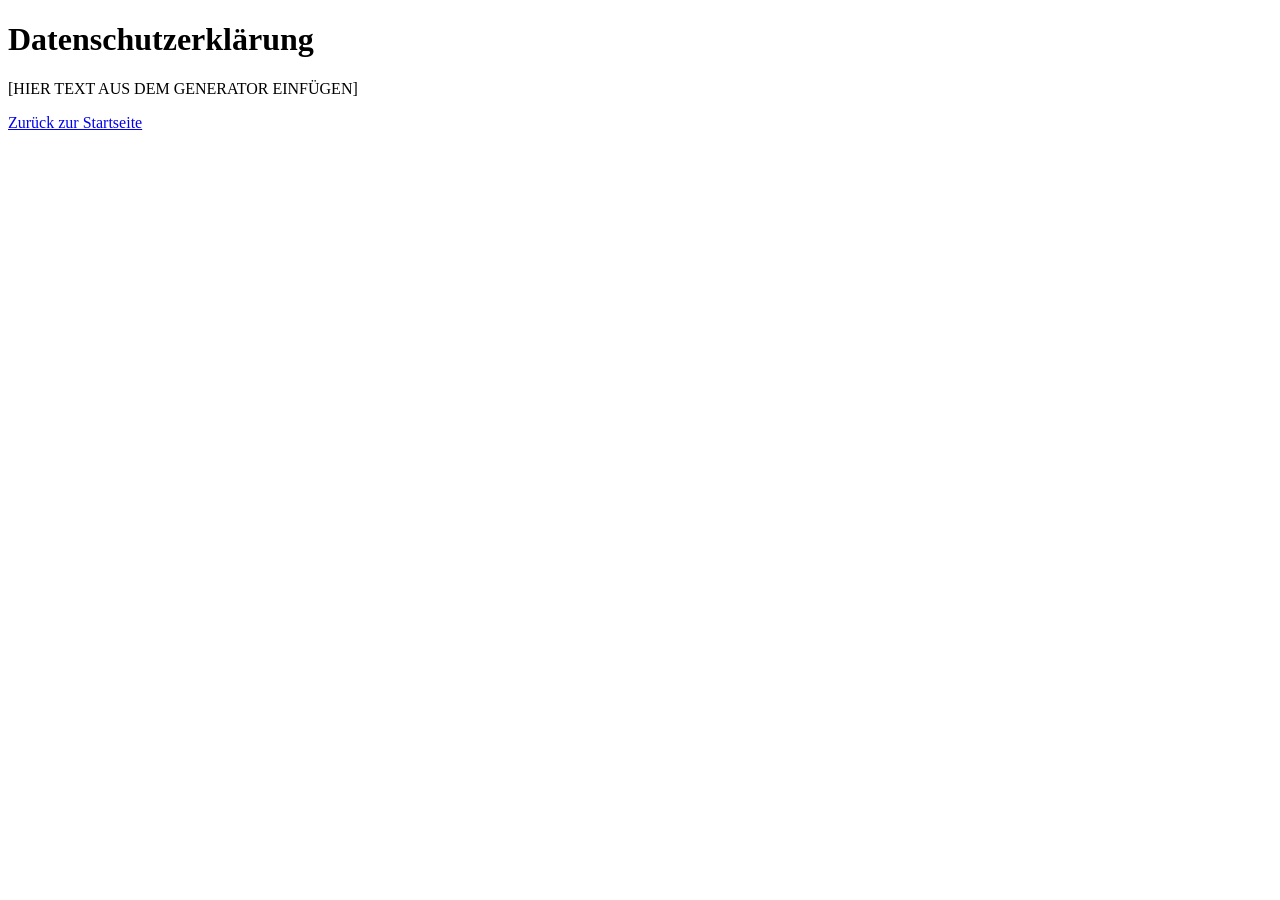
==== datenschutz.html @ 8b3f11d3 "chore: initial project structure Co-Authored-By: Claude Opus 5.5 <noreply@anthropic.com>" ====
<!DOCTYPE html>
<!-- Заготовка. Структура з плейсхолдерами буде на Етапі 4. -->
<html lang="de">
<head>
  <meta charset="utf-8">
  <meta name="viewport" content="width=device-width, initial-scale=1">
  <title>Datenschutzerklärung</title>
  <link rel="stylesheet" href="css/style.css">
</head>
<body>
  <h1>Datenschutzerklärung</h1>
  <p>[HIER TEXT AUS DEM GENERATOR EINFÜGEN]</p>
  <p><a href="index.html">Zurück zur Startseite</a></p>
</body>
</html>
---- css/style.css ----
/* Головний файл стилів сайту.
   Наповнюємо на Етапі 2 (mobile-first, CSS-змінні в :root). */
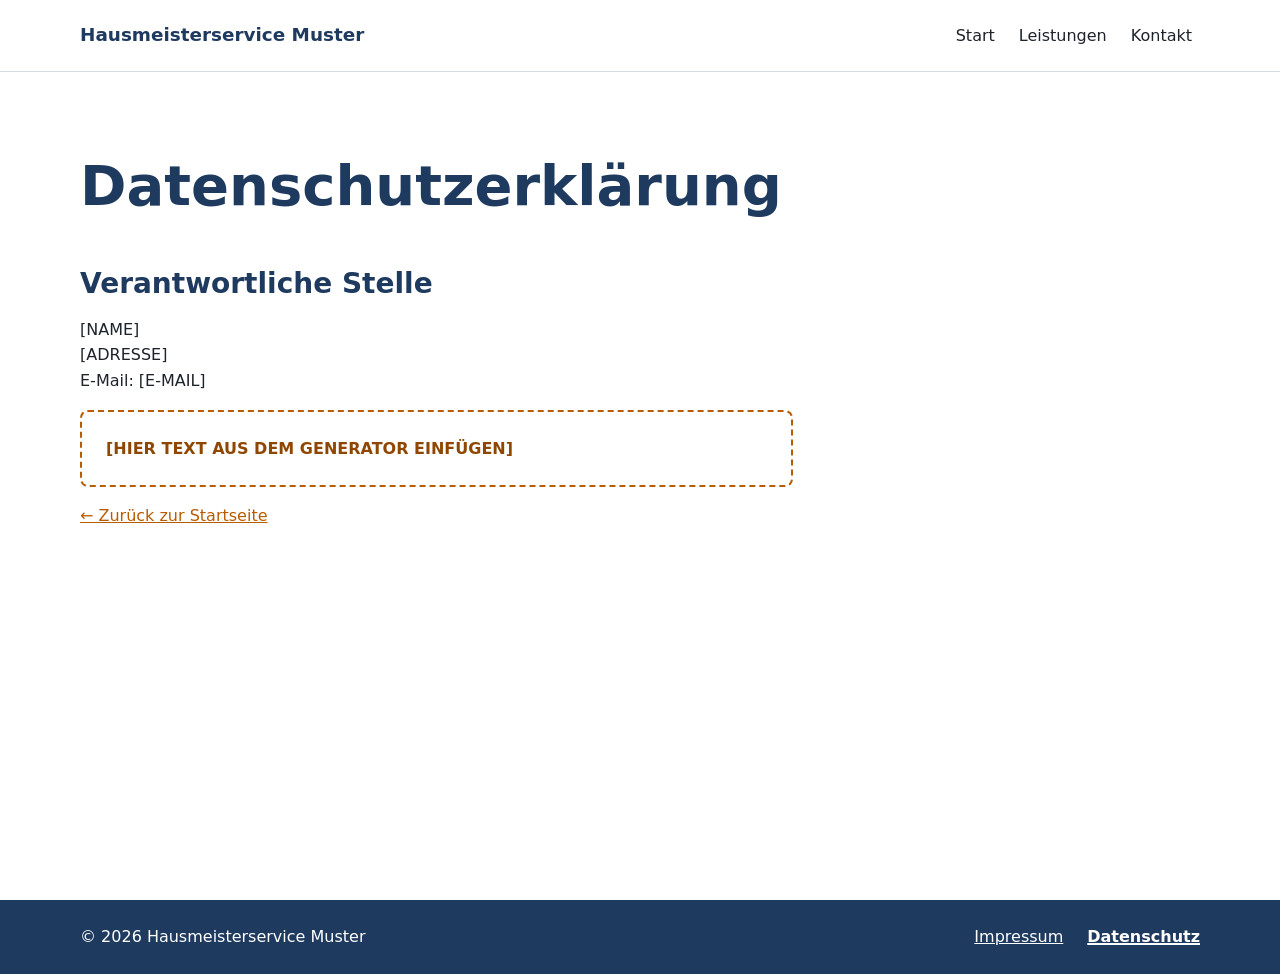
==== commit 49ae82fb: "feat: add legal pages with shared layout and placeholders - impressum.html, datenschutz.html: same h" ====
--- a/datenschutz.html
+++ b/datenschutz.html
@@ -1,15 +1,72 @@
 <!DOCTYPE html>
-<!-- Заготовка. Структура з плейсхолдерами буде на Етапі 4. -->
+<!-- Сторінка Datenschutzerklärung (обов'язкова в Німеччині). Шапка й підвал — копія з index.html. -->
 <html lang="de">
 <head>
   <meta charset="utf-8">
   <meta name="viewport" content="width=device-width, initial-scale=1">
-  <title>Datenschutzerklärung</title>
+  <title>Datenschutzerklärung – Hausmeisterservice Muster</title>
+  <meta name="description" content="Datenschutzerklärung von Hausmeisterservice Muster.">
   <link rel="stylesheet" href="css/style.css">
+  <script src="js/main.js" defer></script>
 </head>
 <body>
-  <h1>Datenschutzerklärung</h1>
-  <p>[HIER TEXT AUS DEM GENERATOR EINFÜGEN]</p>
-  <p><a href="index.html">Zurück zur Startseite</a></p>
+
+  <!-- ШАПКА: така сама, як на головній, але посилання ведуть на index.html -->
+  <header class="site-header">
+    <a class="logo" href="index.html">Hausmeisterservice Muster</a>
+
+    <nav aria-label="Hauptmenü">
+      <button class="menu-toggle" type="button" aria-expanded="false" aria-controls="main-menu" hidden>
+        <svg class="icon-open" aria-hidden="true" width="24" height="24" viewBox="0 0 24 24">
+          <path d="M3 6h18M3 12h18M3 18h18" stroke="currentColor" stroke-width="2" stroke-linecap="round"/>
+        </svg>
+        <svg class="icon-close" aria-hidden="true" width="24" height="24" viewBox="0 0 24 24">
+          <path d="M5 5l14 14M19 5L5 19" stroke="currentColor" stroke-width="2" stroke-linecap="round"/>
+        </svg>
+        <span>Menü</span>
+      </button>
+
+      <ul class="main-menu" id="main-menu">
+        <li><a href="index.html#home">Start</a></li>
+        <li><a href="index.html#services">Leistungen</a></li>
+        <li><a href="index.html#contact">Kontakt</a></li>
+      </ul>
+    </nav>
+  </header>
+
+  <main>
+    <section class="legal">
+      <h1>Datenschutzerklärung</h1>
+
+      <!-- ЗАГЛУШКИ. Нічого тут не вигадуємо: дані й текст вставляє власник. -->
+      <h2>Verantwortliche Stelle</h2>
+      <p>
+        [NAME]<br>
+        [ADRESSE]<br>
+        E-Mail: [E-MAIL]
+      </p>
+
+      <!-- Сюди вставити ВЕСЬ текст, згенерований на e-recht24.de (або іншому генераторі).
+           Якщо в згенерованому тексті вже є відповідальна особа —
+           блок «Verantwortliche Stelle» вище можна видалити. -->
+      <div class="legal-text">
+        <p class="placeholder">[HIER TEXT AUS DEM GENERATOR EINFÜGEN]</p>
+      </div>
+
+      <p><a href="index.html">← Zurück zur Startseite</a></p>
+    </section>
+  </main>
+
+  <!-- ПІДВАЛ: aria-current="page" позначає поточну сторінку -->
+  <footer class="site-footer">
+    <p>&copy; 2026 Hausmeisterservice Muster</p>
+    <nav aria-label="Rechtliches">
+      <ul class="footer-menu">
+        <li><a href="impressum.html">Impressum</a></li>
+        <li><a href="datenschutz.html" aria-current="page">Datenschutz</a></li>
+      </ul>
+    </nav>
+  </footer>
+
 </body>
 </html>
--- a/css/style.css
+++ b/css/style.css
@@ -1,2 +1,524 @@
-/* Головний файл стилів сайту.
-   Наповнюємо на Етапі 2 (mobile-first, CSS-змінні в :root). */
+/* =========================================================
+   Головний файл стилів сайту.
+   Підхід mobile-first: спершу стилі для телефона,
+   нижче — доповнення для ширших екранів у @media.
+   ========================================================= */
+
+
+/* ---------- 1. Змінні (тема сайту) ----------
+   Щоб змінити кольори, шрифти чи відступи всього сайту,
+   достатньо поміняти значення тут. */
+:root {
+  /* Кольори */
+  --color-primary: #1f3a5f;       /* темно-синій: заголовки, підвал */
+  --color-accent: #b85c00;        /* помаранчевий: кнопки, акценти */
+  --color-accent-dark: #8f4700;   /* темніший помаранчевий: кнопка при наведенні */
+  --color-text: #1d232a;          /* основний текст */
+  --color-text-muted: #4a5561;    /* другорядний текст */
+  --color-bg: #ffffff;            /* фон сторінки */
+  --color-bg-alt: #f2f4f7;        /* світло-сірий фон розділу послуг */
+  --color-border: #d5dbe2;        /* тонкі лінії */
+  --color-on-dark: #ffffff;       /* текст на темному фоні */
+
+  /* Шрифти: системні, нічого не завантажуємо з інтернету */
+  --font-base: system-ui, -apple-system, "Segoe UI", Roboto, sans-serif;
+
+  /* Відступи (1rem = базовий розмір шрифту браузера, зазвичай 16px) */
+  --space-xs: 0.5rem;
+  --space-s: 1rem;
+  --space-m: 1.5rem;
+  --space-l: 3rem;
+  --space-xl: 5rem;
+
+  /* Радіуси заокруглень і тінь */
+  --radius: 0.5rem;
+  --shadow: 0 0.25rem 1rem rgb(0 0 0 / 0.08);
+  --shadow-hover: 0 0.75rem 2rem rgb(0 0 0 / 0.16);
+
+  /* Ширина вмісту і висота шапки */
+  --content-width: 70rem;
+  --header-height: 4.5rem;
+}
+
+
+/* ---------- 2. Скидання стилів (reset) ----------
+   Прибираємо різницю між браузерами і незручні типові значення. */
+
+/* box-sizing: border-box — ширина елемента включає padding і рамку
+   (так набагато простіше рахувати розміри) */
+html {
+  box-sizing: border-box;
+}
+*,
+*::before,
+*::after {
+  box-sizing: inherit;
+}
+
+/* Прибираємо типові зовнішні відступи */
+body,
+h1, h2, h3,
+p,
+ul,
+dl, dd,
+address {
+  margin: 0;
+}
+
+/* Картинки не вилазять за межі батьківського блоку */
+img {
+  display: block;
+  max-inline-size: 100%;
+  block-size: auto;
+}
+
+/* address за замовчуванням курсивом — повертаємо звичайний шрифт */
+address {
+  font-style: normal;
+}
+
+
+/* ---------- 3. Базові стилі та типографіка ---------- */
+
+html {
+  /* Плавна прокрутка при кліку на пункт меню */
+  scroll-behavior: smooth;
+}
+
+/* Хто вимкнув анімації в системі (налаштування доступності) —
+   прокручуємо миттєво і без ефектів */
+@media (prefers-reduced-motion: reduce) {
+  html {
+    scroll-behavior: auto;
+  }
+}
+
+body {
+  font-family: var(--font-base);
+  font-size: 1rem;
+  line-height: 1.6;               /* міжрядковий інтервал, без одиниць */
+  color: var(--color-text);
+  background-color: var(--color-bg);
+}
+
+/* Заголовки: розмір плавно росте з шириною екрана, але в межах min…max.
+   clamp(мінімум, бажане значення, максимум) */
+h1,
+h2,
+h3 {
+  line-height: 1.2;
+  color: var(--color-primary);
+  text-wrap: balance;             /* рівномірно ділить заголовок на рядки */
+}
+h1 {
+  font-size: clamp(2rem, 1.2rem + 3.5vw, 3.5rem);
+}
+h2 {
+  font-size: clamp(1.6rem, 1.2rem + 1.8vw, 2.4rem);
+  margin-block-end: var(--space-m);
+}
+h3 {
+  font-size: 1.25rem;
+}
+
+a {
+  color: var(--color-accent);
+}
+
+/* Помітна рамка фокусу для тих, хто ходить сайтом клавішею Tab */
+a:focus-visible {
+  outline: 3px solid var(--color-accent);
+  outline-offset: 3px;
+}
+
+/* Кожен розділ: відступи зверху/знизу і обмеження ширини вмісту.
+   Фокус із max(): з боків щонайменше --space-s, а на широкому екрані
+   вміст стоїть по центру шириною не більше --content-width. */
+main > section {
+  padding-block: var(--space-l);
+  padding-inline: max(var(--space-s), (100% - var(--content-width)) / 2);
+  /* Коли переходимо за якорем, розділ зупиняється під шапкою, а не за нею */
+  scroll-margin-top: var(--header-height);
+}
+
+
+/* ---------- 4. Кнопка ---------- */
+
+.button {
+  display: inline-block;
+  padding: 0.85rem 1.75rem;
+  border-radius: var(--radius);
+  background-color: var(--color-accent);
+  color: var(--color-on-dark);
+  font-weight: 600;
+  text-decoration: none;
+  transition: background-color 0.2s, transform 0.2s;
+}
+.button:hover {
+  background-color: var(--color-accent-dark);
+  transform: translateY(-2px);    /* трохи «піднімається» */
+}
+.button:focus-visible {
+  outline-color: var(--color-on-dark);
+}
+
+
+/* ---------- 5. Шапка ---------- */
+
+.site-header {
+  /* sticky: шапка прокручується разом зі сторінкою, доки не впреться
+     у верх екрана, і далі залишається там */
+  position: sticky;
+  top: 0;
+  z-index: 10;                    /* поверх решти вмісту */
+
+  display: flex;                  /* елементи в рядок */
+  align-items: center;
+  justify-content: space-between; /* логотип ліворуч, меню праворуч */
+  gap: var(--space-xs) var(--space-m);
+  min-block-size: var(--header-height);
+  padding: var(--space-xs) max(var(--space-s), (100% - var(--content-width)) / 2);
+
+  background-color: var(--color-bg);
+  border-block-end: 1px solid var(--color-border);
+}
+
+.logo {
+  /* На дуже вузькому екрані назва переноситься на 2 рядки,
+     а не виштовхує кнопку меню за край */
+  min-inline-size: 0;
+  line-height: 1.2;
+  font-size: 1.15rem;
+  font-weight: 700;
+  color: var(--color-primary);
+  text-decoration: none;
+}
+
+.main-menu {
+  display: flex;
+  gap: var(--space-xs);
+  padding: 0;
+  list-style: none;               /* без крапок-маркерів */
+}
+.main-menu a {
+  display: block;
+  padding: var(--space-xs);
+  color: var(--color-text);
+  font-weight: 500;
+  text-decoration: none;
+  border-radius: var(--radius);
+}
+.main-menu a:hover {
+  color: var(--color-accent);
+  background-color: var(--color-bg-alt);
+}
+
+/* Кнопка-«бургер» */
+.menu-toggle {
+  display: inline-flex;
+  align-items: center;
+  gap: var(--space-xs);
+  min-block-size: 2.75rem;        /* зручно натискати пальцем (≥ 44px) */
+  padding: var(--space-xs) var(--space-s);
+  font: inherit;                  /* кнопки типово мають свій шрифт — беремо сайтовий */
+  font-weight: 600;
+  color: var(--color-primary);
+  background-color: transparent;
+  border: 1px solid var(--color-border);
+  border-radius: var(--radius);
+  cursor: pointer;
+}
+.menu-toggle:hover {
+  background-color: var(--color-bg-alt);
+}
+.menu-toggle:focus-visible {
+  outline: 3px solid var(--color-accent);
+  outline-offset: 3px;
+}
+/* Атрибут hidden має ховати кнопку, навіть попри display вище */
+.menu-toggle[hidden] {
+  display: none;
+}
+
+/* Іконки: закрите меню — «три смужки», відкрите — «хрестик» */
+.menu-toggle[aria-expanded="false"] .icon-close,
+.menu-toggle[aria-expanded="true"] .icon-open {
+  display: none;
+}
+
+/* Лише на вузьких екранах (до 40em): меню випадає під шапкою */
+@media (max-width: 39.99em) {
+  .main-menu {
+    /* Панель на всю ширину одразу під шапкою.
+       Відлік від шапки, бо в неї position: sticky. */
+    position: absolute;
+    inset-block-start: 100%;
+    inset-inline: 0;
+    flex-direction: column;
+    gap: 0;
+    padding: var(--space-xs) var(--space-s) var(--space-s);
+    background-color: var(--color-bg);
+    border-block-end: 1px solid var(--color-border);
+    box-shadow: var(--shadow);
+  }
+  .main-menu a {
+    padding: var(--space-s);      /* великі пункти для пальця */
+    font-size: 1.1rem;
+  }
+
+  /* Коли JS показав кнопку і меню закрите — ховаємо список.
+     «+» означає «елемент одразу після кнопки». */
+  .menu-toggle:not([hidden])[aria-expanded="false"] + .main-menu {
+    display: none;
+  }
+}
+
+/* Широкі екрани: кнопка не потрібна, меню завжди в рядок */
+@media (min-width: 40em) {
+  .menu-toggle {
+    display: none;
+  }
+}
+
+
+/* ---------- 6. Розділ «home»: банер ---------- */
+
+.hero {
+  /* Банер на весь екран мінус висота шапки.
+     Перший рядок — запасний варіант (vh), другий — сучасний (dvh),
+     що враховує адресний рядок мобільного браузера. */
+  min-block-size: calc(100vh - var(--header-height));
+  min-block-size: calc(100dvh - var(--header-height));
+
+  display: flex;
+  flex-direction: column;
+  justify-content: center;        /* по центру вертикально */
+  align-items: center;            /* по центру горизонтально */
+  gap: var(--space-m);
+  text-align: center;
+
+  /* Фон: напівпрозоре затемнення поверх картинки, щоб білий текст
+     добре читався. Останнє значення — колір на випадок, якщо картинка
+     не завантажиться. */
+  background:
+    linear-gradient(rgb(15 30 50 / 0.65), rgb(15 30 50 / 0.65)),
+    url("../img/hero.svg") center / cover no-repeat,
+    var(--color-primary);
+  color: var(--color-on-dark);
+}
+.hero h1 {
+  color: var(--color-on-dark);
+  max-inline-size: 20ch;          /* не дуже довгі рядки заголовка */
+}
+.hero p {
+  font-size: 1.15rem;
+  max-inline-size: 40rem;
+}
+
+
+/* ---------- 7. Розділ «services»: картки ---------- */
+
+.services {
+  background-color: var(--color-bg-alt);
+}
+
+/* CSS Grid: на телефоні — 1 колонка (типово) */
+.cards {
+  display: grid;
+  grid-template-columns: 1fr;
+  gap: var(--space-m);
+}
+
+.cards article {
+  display: flex;
+  flex-direction: column;
+  gap: var(--space-xs);
+  padding-block-end: var(--space-m);
+  overflow: hidden;               /* обрізає кути фото по радіусу картки */
+  background-color: var(--color-bg);
+  border-radius: var(--radius);
+  box-shadow: var(--shadow);
+  transition: transform 0.2s, box-shadow 0.2s;
+}
+.cards article:hover {
+  transform: translateY(-4px);
+  box-shadow: var(--shadow-hover);
+}
+
+.cards img {
+  inline-size: 100%;
+  aspect-ratio: 4 / 3;            /* однакові пропорції всіх фото */
+  object-fit: cover;              /* фото заповнює рамку без спотворень */
+}
+.cards h3,
+.cards p {
+  padding-inline: var(--space-m);
+}
+.cards h3 {
+  margin-block-start: var(--space-xs);
+}
+.cards p {
+  color: var(--color-text-muted);
+}
+
+
+/* ---------- 8. Розділ «contact» ---------- */
+
+.contact > p {
+  margin-block-end: var(--space-l);
+  color: var(--color-text-muted);
+}
+
+.contact-grid {
+  display: grid;
+  gap: var(--space-l);
+}
+
+/* Назва пункту (Telefon, E-Mail…) — дрібно і сірим */
+.contact dt {
+  font-size: 0.9rem;
+  font-weight: 600;
+  color: var(--color-text-muted);
+}
+.contact dd {
+  margin-block-end: var(--space-s);
+}
+
+/* Великі зручні для пальця посилання (висота не менше 44px) */
+.contact-list a {
+  display: inline-flex;
+  align-items: center;
+  min-block-size: 2.75rem;
+  font-size: 1.15rem;
+  font-weight: 600;
+  overflow-wrap: anywhere;        /* довга пошта не вилазить за екран */
+}
+.contact-list a:hover {
+  color: var(--color-accent-dark);
+}
+
+.hours h3 {
+  margin-block-end: var(--space-s);
+}
+/* Години роботи: назва дня і час в одному рядку */
+.hours dl {
+  display: grid;
+  grid-template-columns: auto 1fr;
+  gap: var(--space-xs) var(--space-m);
+}
+.hours dt {
+  font-size: 1rem;
+  font-weight: 400;
+  color: var(--color-text);
+}
+.hours dd {
+  margin: 0;
+}
+
+
+/* ---------- 9. Підвал ---------- */
+
+.site-footer {
+  display: flex;
+  flex-wrap: wrap;
+  justify-content: space-between;
+  align-items: center;
+  gap: var(--space-s);
+  padding: var(--space-m) max(var(--space-s), (100% - var(--content-width)) / 2);
+  background-color: var(--color-primary);
+  color: var(--color-on-dark);
+}
+.footer-menu {
+  display: flex;
+  gap: var(--space-m);
+  padding: 0;
+  list-style: none;
+}
+.site-footer a {
+  color: var(--color-on-dark);
+}
+.site-footer a:focus-visible {
+  outline-color: var(--color-on-dark);
+}
+
+
+/* ---------- 9a. Юридичні сторінки (Impressum, Datenschutz) ---------- */
+
+.legal {
+  /* Висота щонайменше на весь екран, щоб підвал не «висів» посередині */
+  min-block-size: calc(100vh - var(--header-height));
+  min-block-size: calc(100dvh - var(--header-height));
+}
+/* Довгий юридичний текст: обмежуємо довжину рядка, щоб легко читалось */
+.legal > *,
+.legal-text > * {
+  max-inline-size: 70ch;
+}
+.legal h1 {
+  margin-block-end: var(--space-l);
+}
+.legal h2 {
+  margin-block: var(--space-l) var(--space-s);
+  font-size: clamp(1.3rem, 1.1rem + 1vw, 1.75rem);
+}
+.legal h3 {
+  margin-block: var(--space-m) var(--space-xs);
+}
+.legal p,
+.legal ul {
+  margin-block-end: var(--space-s);
+}
+/* Довгі посилання та адреси з генератора не вилазять за екран */
+.legal-text {
+  overflow-wrap: anywhere;
+}
+
+/* Помітна рамка навколо заглушки — щоб не забути її замінити */
+.placeholder {
+  padding: var(--space-m);
+  border: 2px dashed var(--color-accent);
+  border-radius: var(--radius);
+  color: var(--color-accent-dark);
+  font-weight: 600;
+}
+
+/* Поточна сторінка в підвалі: жирним (не лише кольором) */
+.site-footer [aria-current="page"] {
+  font-weight: 700;
+  text-decoration-thickness: 2px;
+}
+
+
+/* ---------- 10. Більші екрани ---------- */
+
+/* Від 40em (≈640px): планшет — 2 колонки карток */
+@media (min-width: 40em) {
+  .cards {
+    grid-template-columns: repeat(2, 1fr);
+  }
+  .contact-grid {
+    grid-template-columns: 1fr 1fr;
+  }
+}
+
+/* Від 64em (≈1024px): комп'ютер — 3 колонки, більші відступи */
+@media (min-width: 64em) {
+  .cards {
+    grid-template-columns: repeat(3, 1fr);
+  }
+  main > section {
+    padding-block: var(--space-xl);
+  }
+}
+
+/* Ефекти «підйому» вимикаємо для тих, хто не хоче анімацій */
+@media (prefers-reduced-motion: reduce) {
+  .button,
+  .cards article {
+    transition: none;
+  }
+  .button:hover,
+  .cards article:hover {
+    transform: none;
+  }
+}
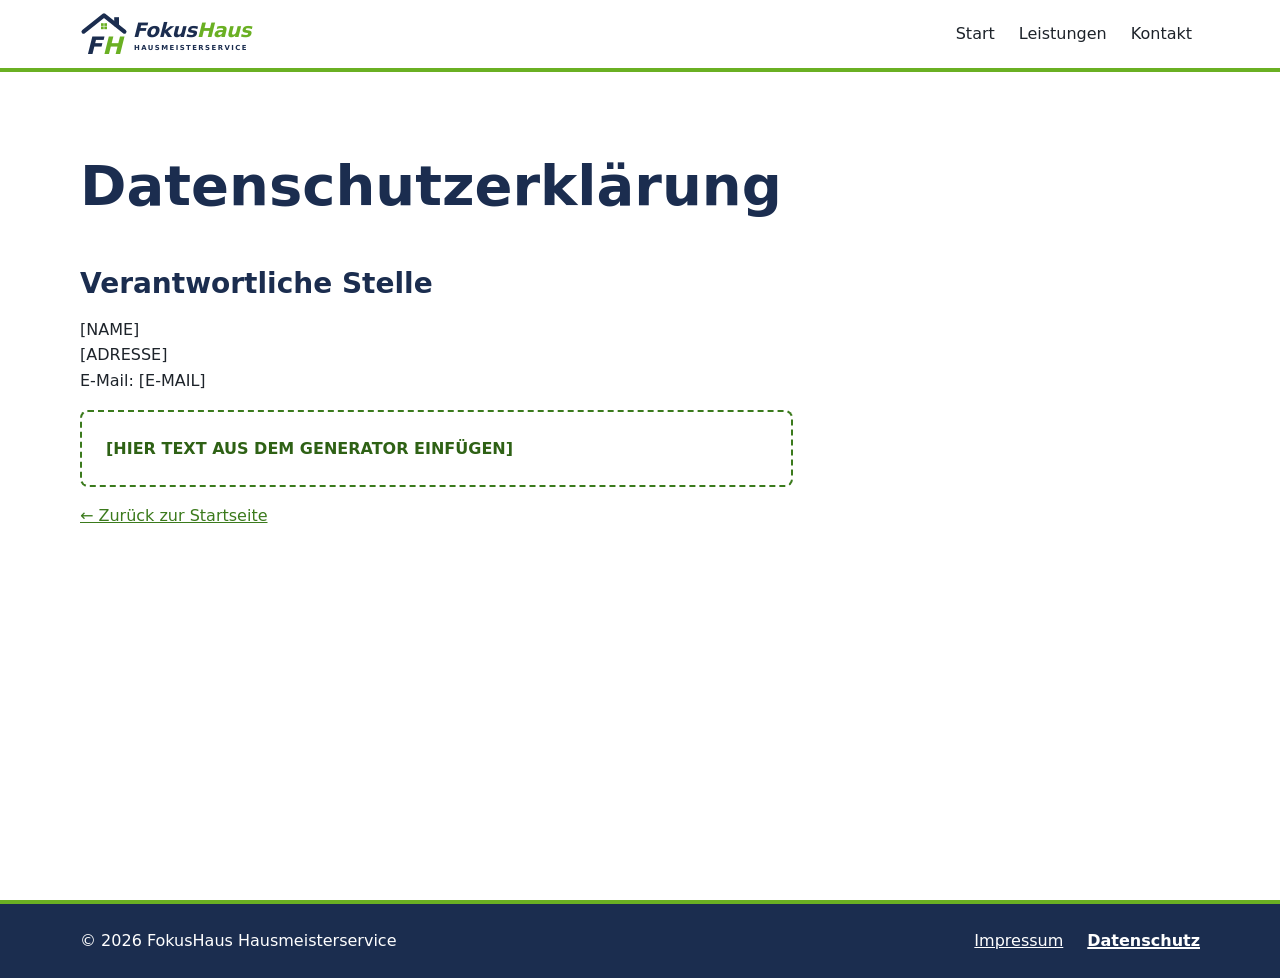
==== commit c942f9ea: "feat: add FokusHaus name and logo - Add vector logo img/logo.svg (recreated from the vehicle brandin" ====
--- a/datenschutz.html
+++ b/datenschutz.html
@@ -4,8 +4,12 @@
 <head>
   <meta charset="utf-8">
   <meta name="viewport" content="width=device-width, initial-scale=1">
-  <title>Datenschutzerklärung – Hausmeisterservice Muster</title>
-  <meta name="description" content="Datenschutzerklärung von Hausmeisterservice Muster.">
+  <title>Datenschutzerklärung – FokusHaus Hausmeisterservice</title>
+  <meta name="description" content="Datenschutzerklärung von FokusHaus Hausmeisterservice.">
+  <!-- Іконка сайту: SVG для сучасних браузерів, PNG як запасний варіант, окрема — для iPhone -->
+  <link rel="icon" href="img/favicon-32.png" sizes="32x32" type="image/png">
+  <link rel="icon" href="img/favicon.svg" type="image/svg+xml">
+  <link rel="apple-touch-icon" href="img/apple-touch-icon.png">
   <link rel="stylesheet" href="css/style.css">
   <script src="js/main.js" defer></script>
 </head>
@@ -13,7 +17,7 @@
 
   <!-- ШАПКА: така сама, як на головній, але посилання ведуть на index.html -->
   <header class="site-header">
-    <a class="logo" href="index.html">Hausmeisterservice Muster</a>
+    <a class="logo" href="index.html"><img src="img/logo.svg" alt="FokusHaus Hausmeisterservice" width="290" height="80"></a>
 
     <nav aria-label="Hauptmenü">
       <button class="menu-toggle" type="button" aria-expanded="false" aria-controls="main-menu" hidden>
@@ -59,7 +63,7 @@
 
   <!-- ПІДВАЛ: aria-current="page" позначає поточну сторінку -->
   <footer class="site-footer">
-    <p>&copy; 2026 Hausmeisterservice Muster</p>
+    <p>&copy; 2026 FokusHaus Hausmeisterservice</p>
     <nav aria-label="Rechtliches">
       <ul class="footer-menu">
         <li><a href="impressum.html">Impressum</a></li>
--- a/css/style.css
+++ b/css/style.css
@@ -10,9 +10,12 @@
    достатньо поміняти значення тут. */
 :root {
   /* Кольори */
-  --color-primary: #1f3a5f;       /* темно-синій: заголовки, підвал */
-  --color-accent: #b85c00;        /* помаранчевий: кнопки, акценти */
-  --color-accent-dark: #8f4700;   /* темніший помаранчевий: кнопка при наведенні */
+  /* Фірмові кольори: темно-синій і зелений (як на брендуванні авто) */
+  --color-primary: #1b2d4f;       /* темно-синій: заголовки, підвал */
+  --color-brand-green: #6ab023;   /* яскраво-зелений: ЛИШЕ декор (смужки, іконки).
+                                     Для тексту на білому замалий контраст (2.7:1) */
+  --color-accent: #3b7a1c;        /* темніший зелений: кнопки, посилання (5.3:1 на білому) */
+  --color-accent-dark: #2e6115;   /* ще темніший зелений: кнопка при наведенні */
   --color-text: #1d232a;          /* основний текст */
   --color-text-muted: #4a5561;    /* другорядний текст */
   --color-bg: #ffffff;            /* фон сторінки */
@@ -180,18 +183,22 @@
   padding: var(--space-xs) max(var(--space-s), (100% - var(--content-width)) / 2);
 
   background-color: var(--color-bg);
-  border-block-end: 1px solid var(--color-border);
+  /* Зелена смужка під шапкою — як фірмова смуга на авто */
+  border-block-end: 4px solid var(--color-brand-green);
 }
 
 .logo {
-  /* На дуже вузькому екрані назва переноситься на 2 рядки,
-     а не виштовхує кнопку меню за край */
+  /* min-inline-size: 0 — на дуже вузькому екрані логотип може стиснутись,
+     а не виштовхнути кнопку меню за край */
   min-inline-size: 0;
-  line-height: 1.2;
-  font-size: 1.15rem;
-  font-weight: 700;
-  color: var(--color-primary);
-  text-decoration: none;
+  border-radius: var(--radius);
+}
+/* Висота логотипу задається тут, ширина рахується сама з пропорцій файлу */
+.logo img {
+  block-size: 3rem;
+  inline-size: auto;
+  object-fit: contain;            /* якщо стиснеться — без спотворення пропорцій */
+  object-position: left center;
 }
 
 .main-menu {
@@ -301,7 +308,7 @@
      добре читався. Останнє значення — колір на випадок, якщо картинка
      не завантажиться. */
   background:
-    linear-gradient(rgb(15 30 50 / 0.65), rgb(15 30 50 / 0.65)),
+    linear-gradient(rgb(20 34 62 / 0.7), rgb(20 34 62 / 0.7)),
     url("../img/hero.svg") center / cover no-repeat,
     var(--color-primary);
   color: var(--color-on-dark);
@@ -426,6 +433,7 @@
   gap: var(--space-s);
   padding: var(--space-m) max(var(--space-s), (100% - var(--content-width)) / 2);
   background-color: var(--color-primary);
+  border-block-start: 4px solid var(--color-brand-green);
   color: var(--color-on-dark);
 }
 .footer-menu {
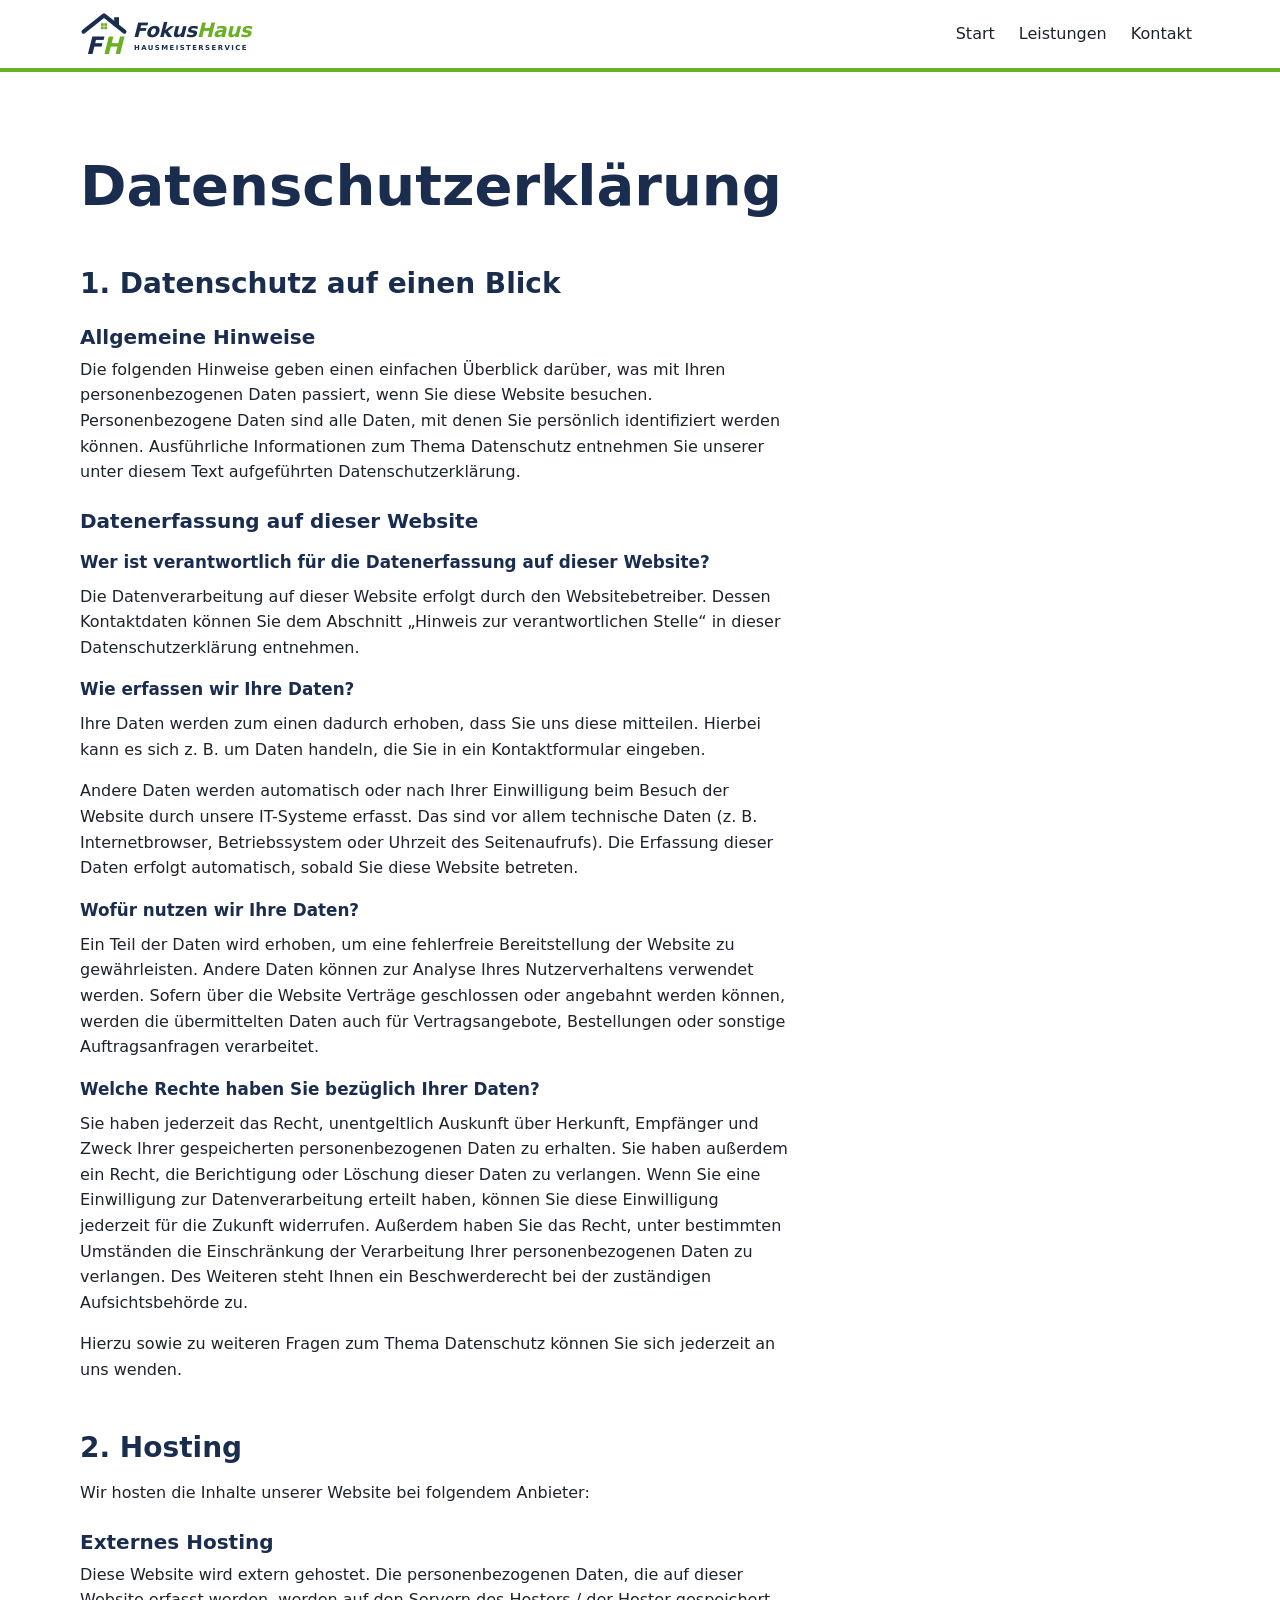
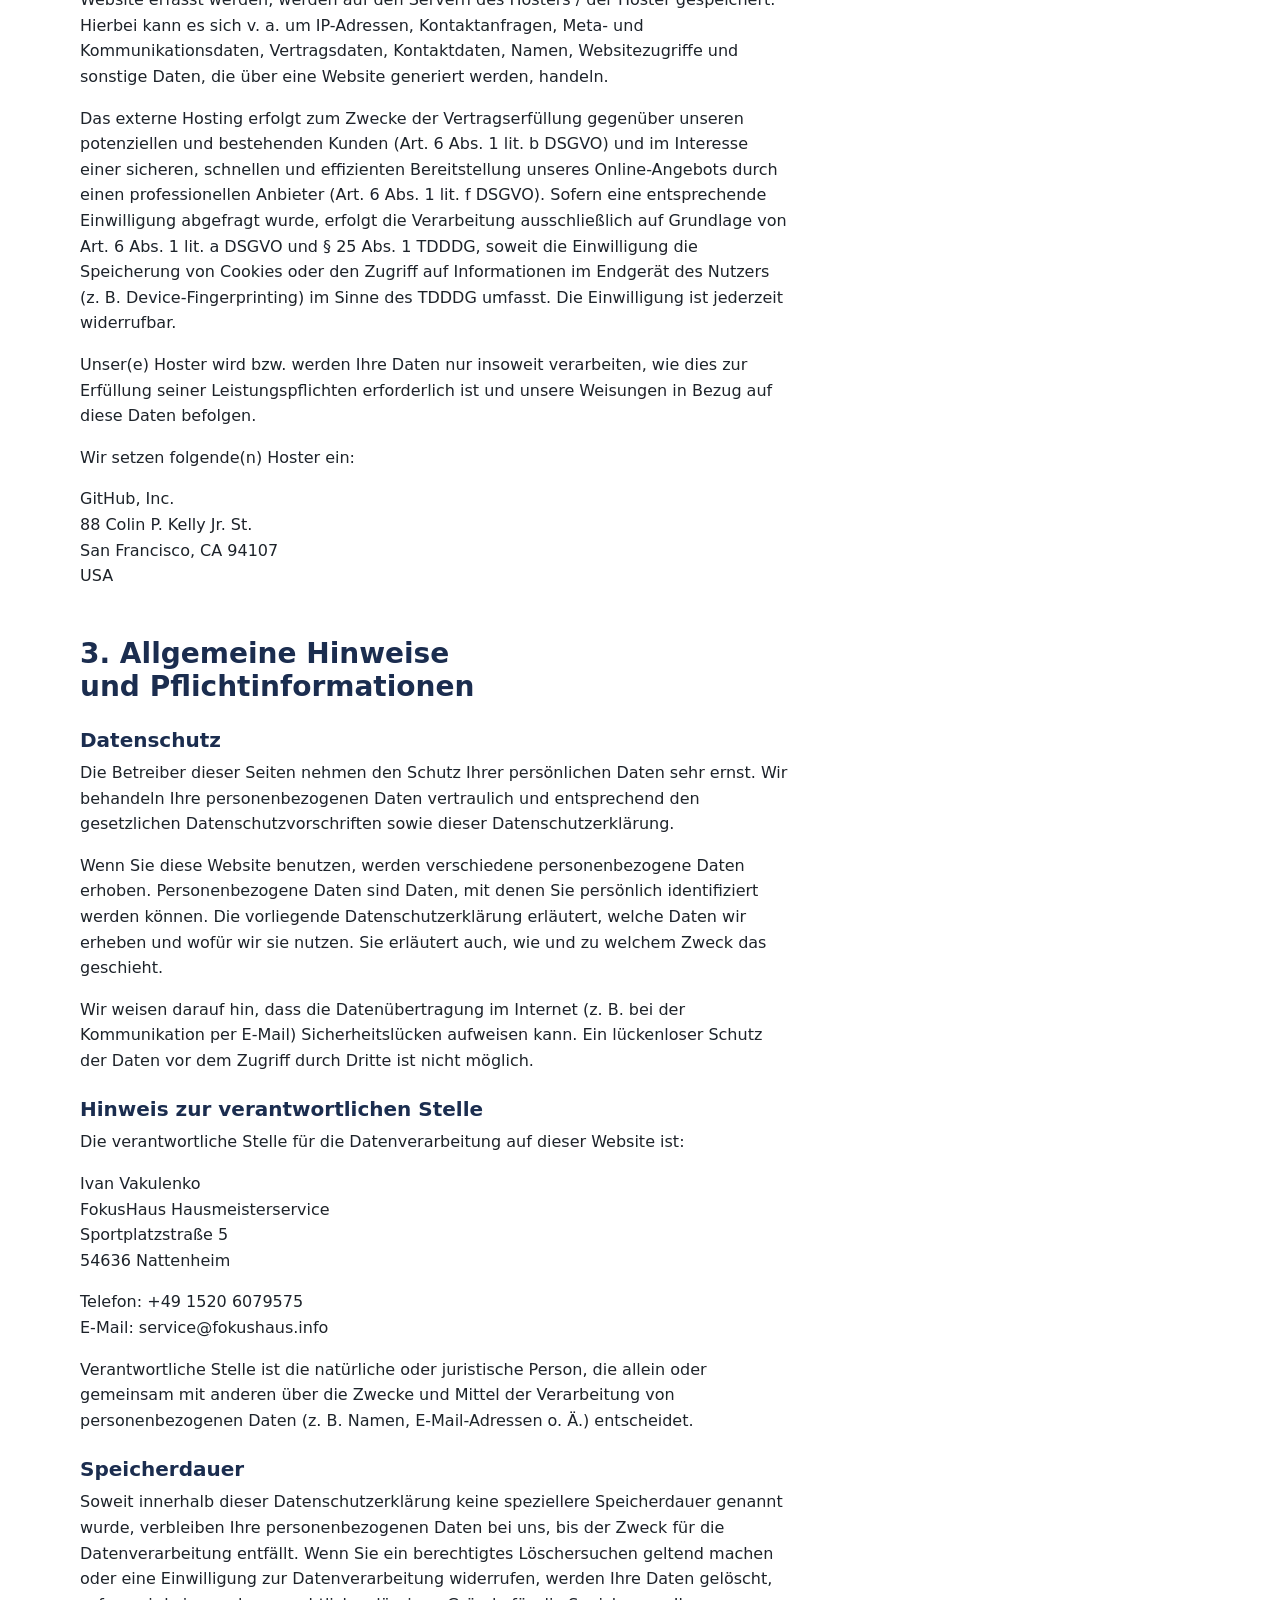
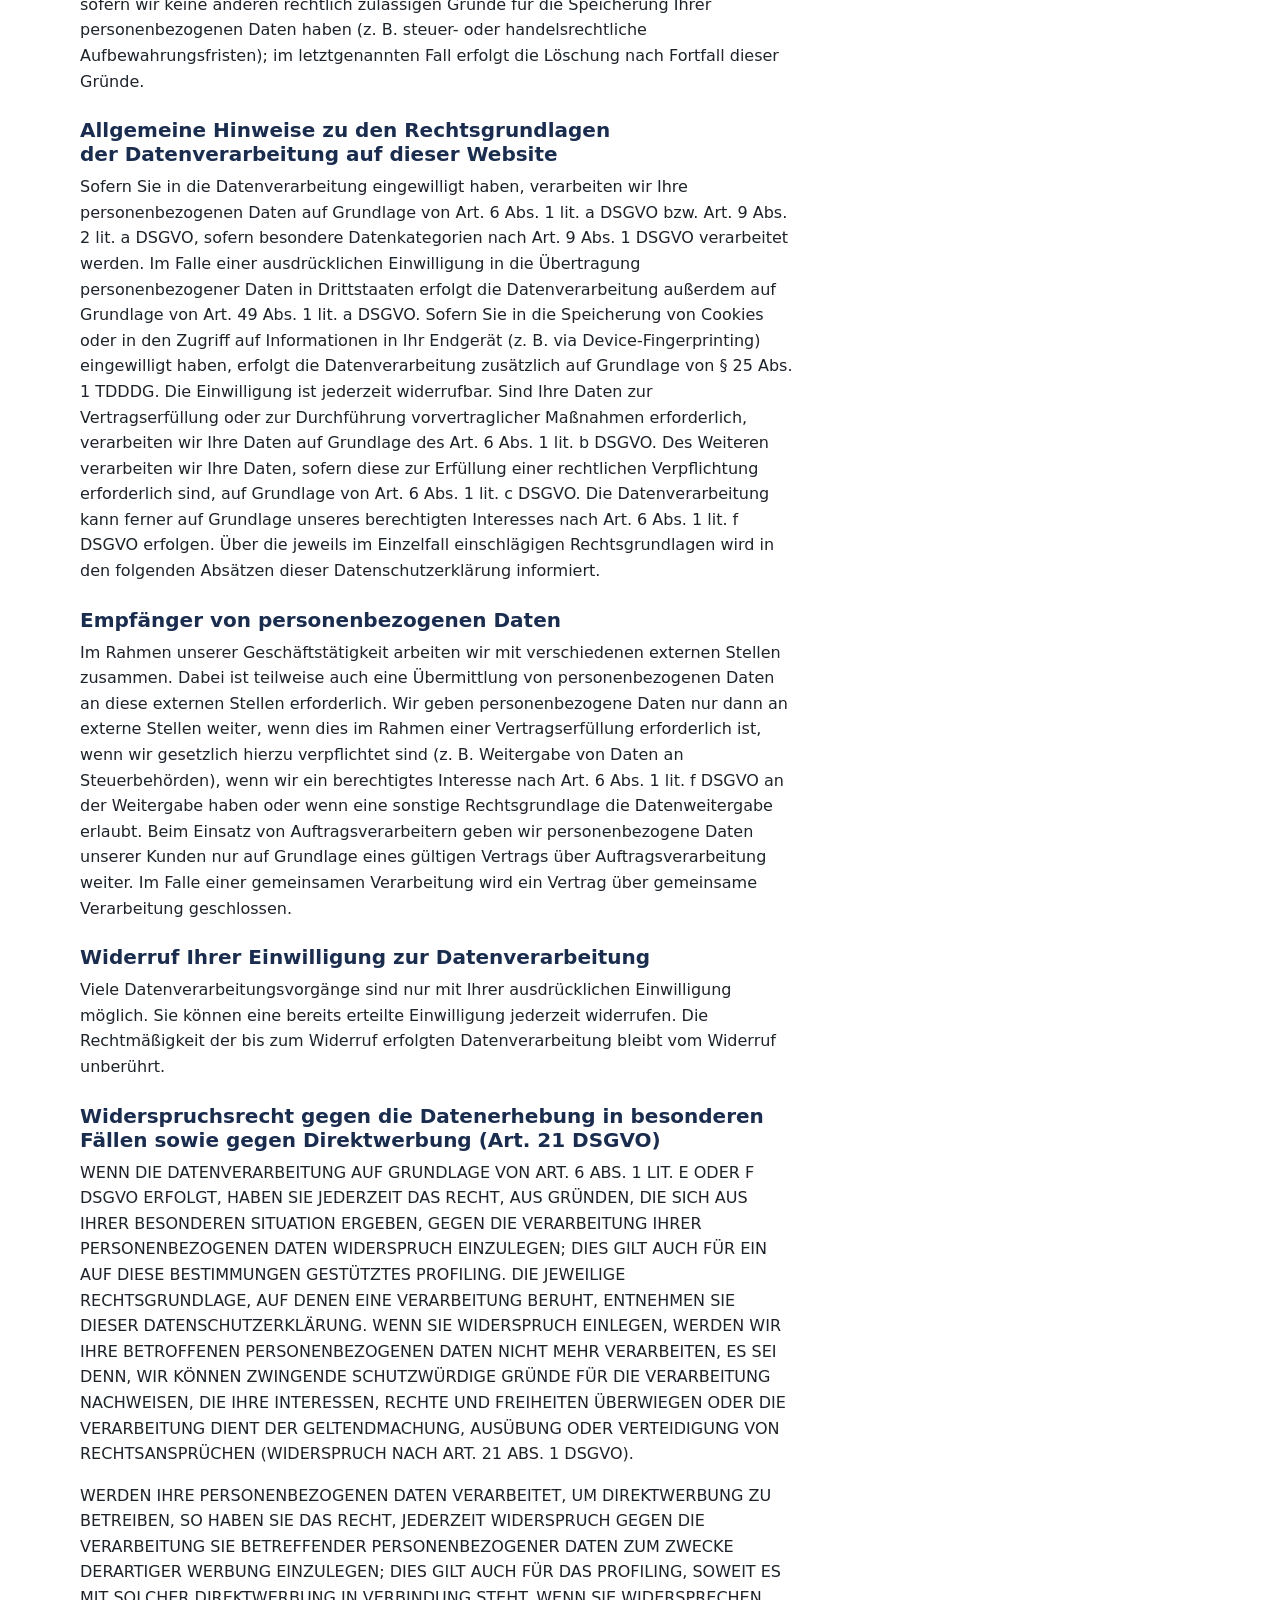
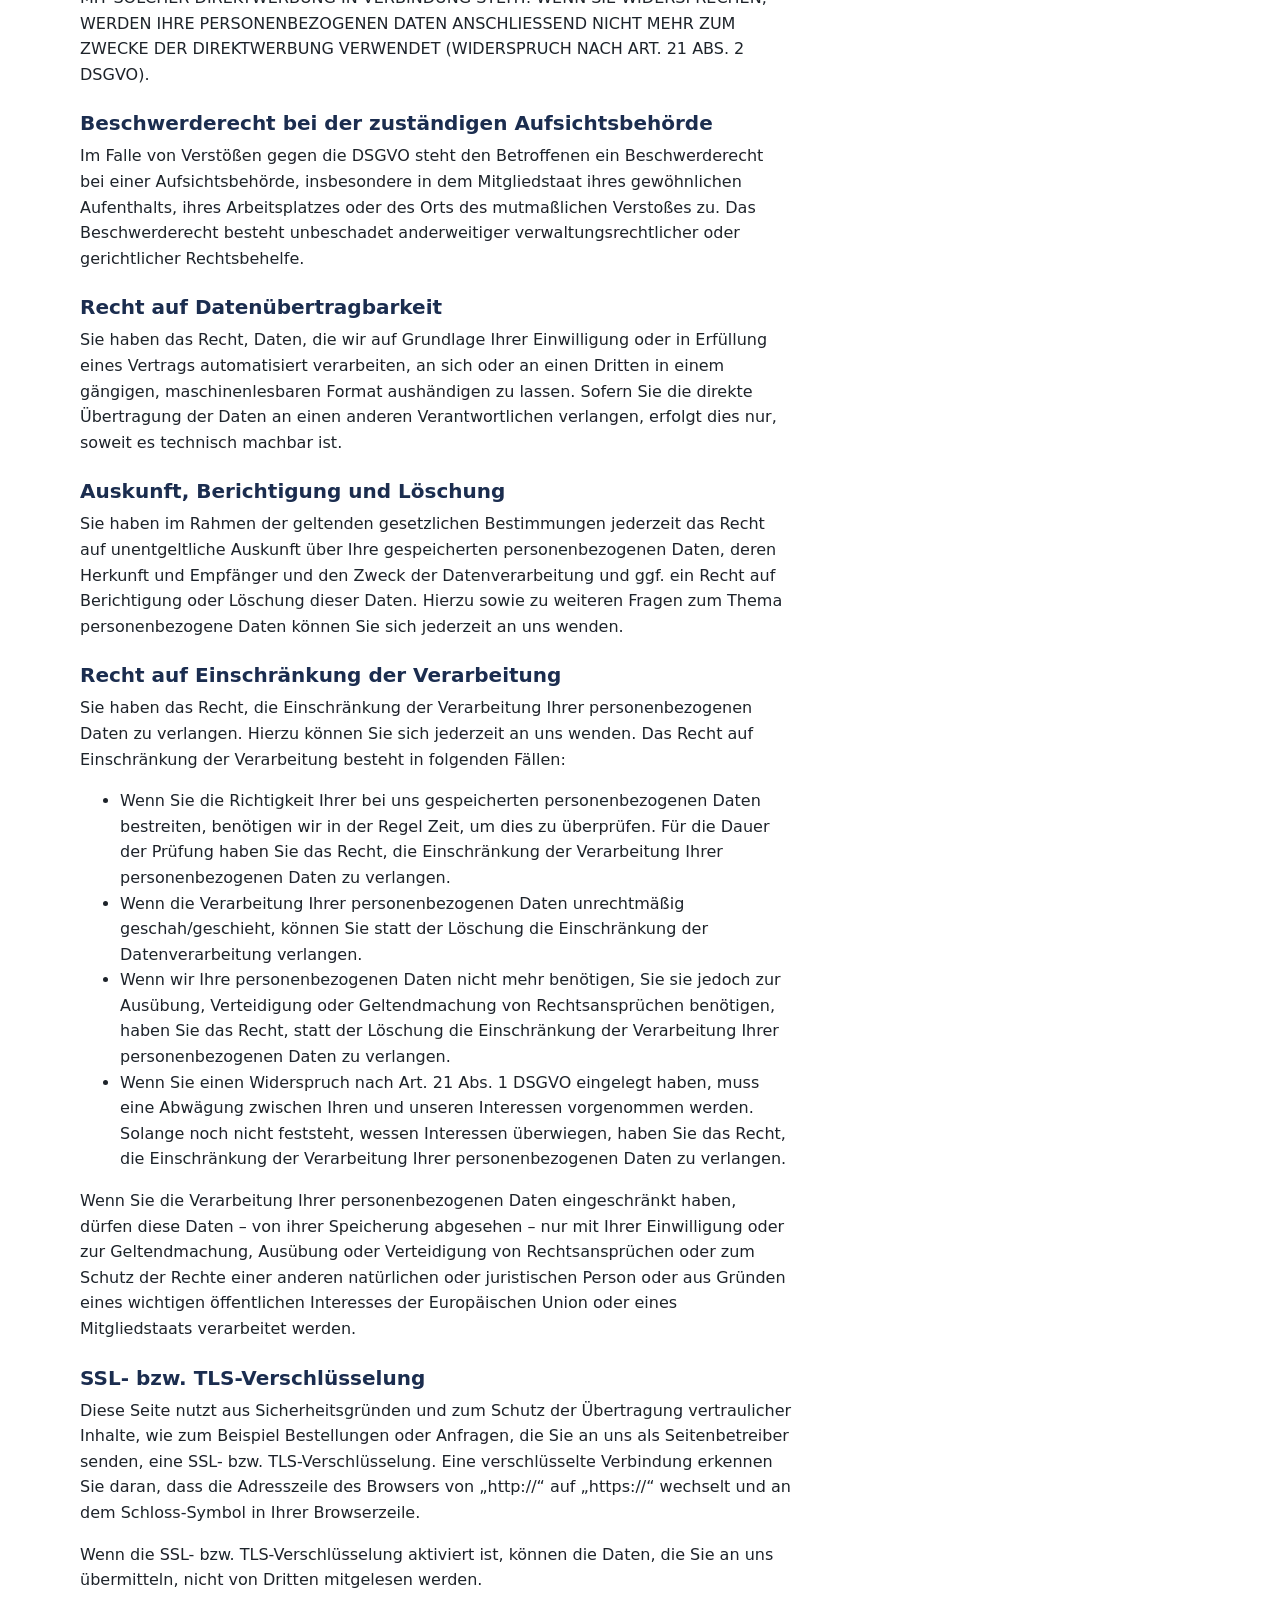
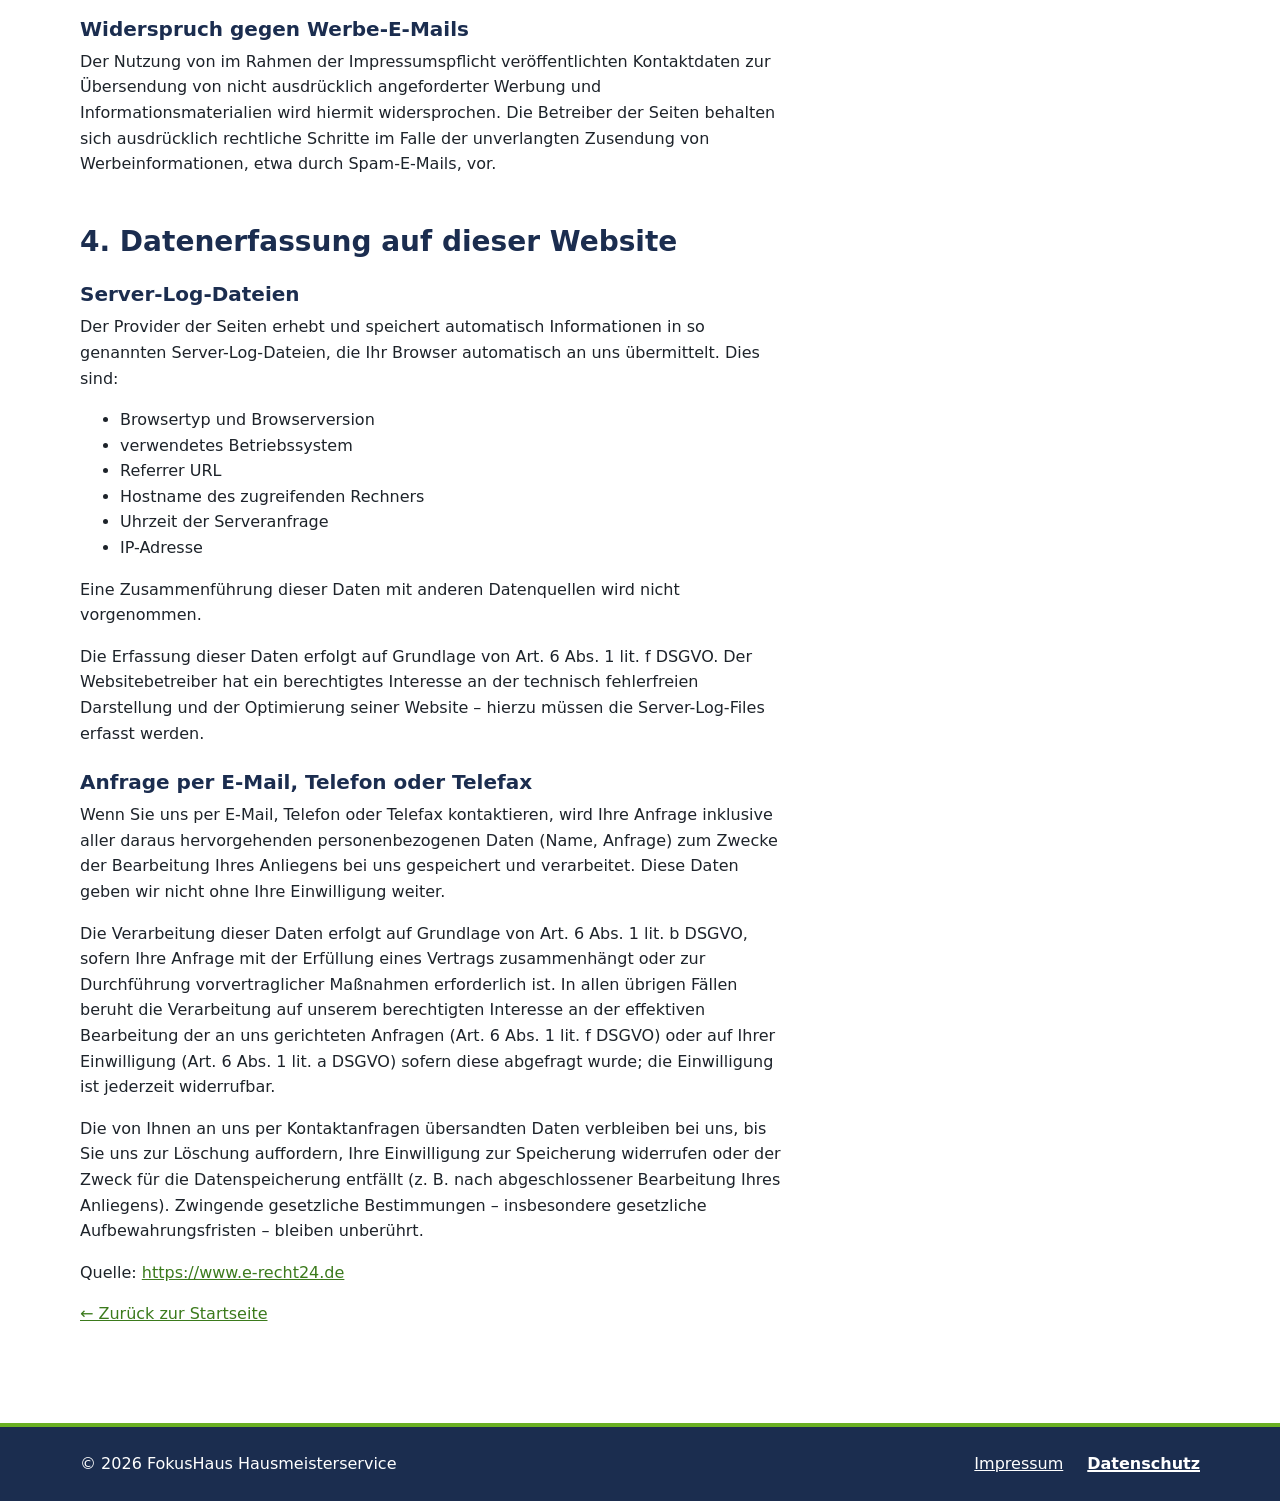
==== commit f1cd9934: "docs: add Impressum and Datenschutz texts from e-recht24 - impressum.html: generated Impressum (Einz" ====
--- a/datenschutz.html
+++ b/datenschutz.html
@@ -40,21 +40,48 @@
 
   <main>
     <section class="legal">
-      <h1>Datenschutzerklärung</h1>
-
-      <!-- ЗАГЛУШКИ. Нічого тут не вигадуємо: дані й текст вставляє власник. -->
-      <h2>Verantwortliche Stelle</h2>
-      <p>
-        [NAME]<br>
-        [ADRESSE]<br>
-        E-Mail: [E-MAIL]
-      </p>
-
-      <!-- Сюди вставити ВЕСЬ текст, згенерований на e-recht24.de (або іншому генераторі).
-           Якщо в згенерованому тексті вже є відповідальна особа —
-           блок «Verantwortliche Stelle» вище можна видалити. -->
+      <!-- ТЕКСТ DATENSCHUTZERKLÄRUNG: згенеровано на e-recht24.de (Datenschutz-Generator), 22.11.2026.
+           Вставлено без змін змісту (лише <br /> записано як <br>). Щоб оновити — пройти генератор
+           ще раз і замінити весь вміст блоку legal-text. Після будь-яких змін на сайті
+           (хостинг, форми, WhatsApp, аналітика) текст треба перегенерувати. -->
       <div class="legal-text">
-        <p class="placeholder">[HIER TEXT AUS DEM GENERATOR EINFÜGEN]</p>
+        <h1>Datenschutz&shy;erkl&auml;rung</h1>
+        <h2>1. Datenschutz auf einen Blick</h2>
+        <h3>Allgemeine Hinweise</h3> <p>Die folgenden Hinweise geben einen einfachen &Uuml;berblick dar&uuml;ber, was mit Ihren personenbezogenen Daten passiert, wenn Sie diese Website besuchen. Personenbezogene Daten sind alle Daten, mit denen Sie pers&ouml;nlich identifiziert werden k&ouml;nnen. Ausf&uuml;hrliche Informationen zum Thema Datenschutz entnehmen Sie unserer unter diesem Text aufgef&uuml;hrten Datenschutzerkl&auml;rung.</p>
+        <h3>Datenerfassung auf dieser Website</h3> <h4>Wer ist verantwortlich f&uuml;r die Datenerfassung auf dieser Website?</h4> <p>Die Datenverarbeitung auf dieser Website erfolgt durch den Websitebetreiber. Dessen Kontaktdaten k&ouml;nnen Sie dem Abschnitt &bdquo;Hinweis zur verantwortlichen Stelle&ldquo; in dieser Datenschutzerkl&auml;rung entnehmen.</p> <h4>Wie erfassen wir Ihre Daten?</h4> <p>Ihre Daten werden zum einen dadurch erhoben, dass Sie uns diese mitteilen. Hierbei kann es sich z.&nbsp;B. um Daten handeln, die Sie in ein Kontaktformular eingeben.</p> <p>Andere Daten werden automatisch oder nach Ihrer Einwilligung beim Besuch der Website durch unsere IT-Systeme erfasst. Das sind vor allem technische Daten (z.&nbsp;B. Internetbrowser, Betriebssystem oder Uhrzeit des Seitenaufrufs). Die Erfassung dieser Daten erfolgt automatisch, sobald Sie diese Website betreten.</p> <h4>Wof&uuml;r nutzen wir Ihre Daten?</h4> <p>Ein Teil der Daten wird erhoben, um eine fehlerfreie Bereitstellung der Website zu gew&auml;hrleisten. Andere Daten k&ouml;nnen zur Analyse Ihres Nutzerverhaltens verwendet werden. Sofern &uuml;ber die Website Vertr&auml;ge geschlossen oder angebahnt werden k&ouml;nnen, werden die &uuml;bermittelten Daten auch f&uuml;r Vertragsangebote, Bestellungen oder sonstige Auftragsanfragen verarbeitet.</p> <h4>Welche Rechte haben Sie bez&uuml;glich Ihrer Daten?</h4> <p>Sie haben jederzeit das Recht, unentgeltlich Auskunft &uuml;ber Herkunft, Empf&auml;nger und Zweck Ihrer gespeicherten personenbezogenen Daten zu erhalten. Sie haben au&szlig;erdem ein Recht, die Berichtigung oder L&ouml;schung dieser Daten zu verlangen. Wenn Sie eine Einwilligung zur Datenverarbeitung erteilt haben, k&ouml;nnen Sie diese Einwilligung jederzeit f&uuml;r die Zukunft widerrufen. Au&szlig;erdem haben Sie das Recht, unter bestimmten Umst&auml;nden die Einschr&auml;nkung der Verarbeitung Ihrer personenbezogenen Daten zu verlangen. Des Weiteren steht Ihnen ein Beschwerderecht bei der zust&auml;ndigen Aufsichtsbeh&ouml;rde zu.</p> <p>Hierzu sowie zu weiteren Fragen zum Thema Datenschutz k&ouml;nnen Sie sich jederzeit an uns wenden.</p>
+        <h2>2. Hosting</h2>
+        <p>Wir hosten die Inhalte unserer Website bei folgendem Anbieter:</p>
+        <h3>Externes Hosting</h3> <p>Diese Website wird extern gehostet. Die personenbezogenen Daten, die auf dieser Website erfasst werden, werden auf den Servern des Hosters / der Hoster gespeichert. Hierbei kann es sich v.&nbsp;a. um IP-Adressen, Kontaktanfragen, Meta- und Kommunikationsdaten, Vertragsdaten, Kontaktdaten, Namen, Websitezugriffe und sonstige Daten, die &uuml;ber eine Website generiert werden, handeln.</p> <p>Das externe Hosting erfolgt zum Zwecke der Vertragserf&uuml;llung gegen&uuml;ber unseren potenziellen und bestehenden Kunden (Art. 6 Abs. 1 lit. b DSGVO) und im Interesse einer sicheren, schnellen und effizienten Bereitstellung unseres Online-Angebots durch einen professionellen Anbieter (Art. 6 Abs. 1 lit. f DSGVO). Sofern eine entsprechende Einwilligung abgefragt wurde, erfolgt die Verarbeitung ausschlie&szlig;lich auf Grundlage von Art. 6 Abs. 1 lit. a DSGVO und &sect; 25 Abs. 1 TDDDG, soweit die Einwilligung die Speicherung von Cookies oder den Zugriff auf Informationen im Endger&auml;t des Nutzers (z.&nbsp;B. Device-Fingerprinting) im Sinne des TDDDG umfasst. Die Einwilligung ist jederzeit widerrufbar.</p> <p>Unser(e) Hoster wird bzw. werden Ihre Daten nur insoweit verarbeiten, wie dies zur Erf&uuml;llung seiner Leistungspflichten erforderlich ist und unsere Weisungen in Bezug auf diese Daten befolgen.</p> <p>Wir setzen folgende(n) Hoster ein:</p>
+        <p>GitHub, Inc.<br>
+        88 Colin P. Kelly Jr. St.<br>
+        San Francisco, CA 94107<br>
+        USA</p>
+        <h2>3. Allgemeine Hinweise und Pflicht&shy;informationen</h2>
+        <h3>Datenschutz</h3> <p>Die Betreiber dieser Seiten nehmen den Schutz Ihrer pers&ouml;nlichen Daten sehr ernst. Wir behandeln Ihre personenbezogenen Daten vertraulich und entsprechend den gesetzlichen Datenschutzvorschriften sowie dieser Datenschutzerkl&auml;rung.</p> <p>Wenn Sie diese Website benutzen, werden verschiedene personenbezogene Daten erhoben. Personenbezogene Daten sind Daten, mit denen Sie pers&ouml;nlich identifiziert werden k&ouml;nnen. Die vorliegende Datenschutzerkl&auml;rung erl&auml;utert, welche Daten wir erheben und wof&uuml;r wir sie nutzen. Sie erl&auml;utert auch, wie und zu welchem Zweck das geschieht.</p> <p>Wir weisen darauf hin, dass die Daten&uuml;bertragung im Internet (z.&nbsp;B. bei der Kommunikation per E-Mail) Sicherheitsl&uuml;cken aufweisen kann. Ein l&uuml;ckenloser Schutz der Daten vor dem Zugriff durch Dritte ist nicht m&ouml;glich.</p>
+        <h3>Hinweis zur verantwortlichen Stelle</h3> <p>Die verantwortliche Stelle f&uuml;r die Datenverarbeitung auf dieser Website ist:</p> <p>Ivan Vakulenko<br>
+        FokusHaus Hausmeisterservice<br>
+        Sportplatzstra&szlig;e 5<br>
+        54636 Nattenheim</p>
+        
+        <p>Telefon: +49 1520 6079575<br>
+        E-Mail: service@fokushaus.info</p>
+        <p>Verantwortliche Stelle ist die nat&uuml;rliche oder juristische Person, die allein oder gemeinsam mit anderen &uuml;ber die Zwecke und Mittel der Verarbeitung von personenbezogenen Daten (z.&nbsp;B. Namen, E-Mail-Adressen o. &Auml;.) entscheidet.</p>
+        
+        <h3>Speicherdauer</h3> <p>Soweit innerhalb dieser Datenschutzerkl&auml;rung keine speziellere Speicherdauer genannt wurde, verbleiben Ihre personenbezogenen Daten bei uns, bis der Zweck f&uuml;r die Datenverarbeitung entf&auml;llt. Wenn Sie ein berechtigtes L&ouml;schersuchen geltend machen oder eine Einwilligung zur Datenverarbeitung widerrufen, werden Ihre Daten gel&ouml;scht, sofern wir keine anderen rechtlich zul&auml;ssigen Gr&uuml;nde f&uuml;r die Speicherung Ihrer personenbezogenen Daten haben (z.&nbsp;B. steuer- oder handelsrechtliche Aufbewahrungsfristen); im letztgenannten Fall erfolgt die L&ouml;schung nach Fortfall dieser Gr&uuml;nde.</p>
+        <h3>Allgemeine Hinweise zu den Rechtsgrundlagen der Datenverarbeitung auf dieser Website</h3> <p>Sofern Sie in die Datenverarbeitung eingewilligt haben, verarbeiten wir Ihre personenbezogenen Daten auf Grundlage von Art. 6 Abs. 1 lit. a DSGVO bzw. Art. 9 Abs. 2 lit. a DSGVO, sofern besondere Datenkategorien nach Art. 9 Abs. 1 DSGVO verarbeitet werden. Im Falle einer ausdr&uuml;cklichen Einwilligung in die &Uuml;bertragung personenbezogener Daten in Drittstaaten erfolgt die Datenverarbeitung au&szlig;erdem auf Grundlage von Art. 49 Abs. 1 lit. a DSGVO. Sofern Sie in die Speicherung von Cookies oder in den Zugriff auf Informationen in Ihr Endger&auml;t (z.&nbsp;B. via Device-Fingerprinting) eingewilligt haben, erfolgt die Datenverarbeitung zus&auml;tzlich auf Grundlage von &sect; 25 Abs. 1 TDDDG. Die Einwilligung ist jederzeit widerrufbar. Sind Ihre Daten zur Vertragserf&uuml;llung oder zur Durchf&uuml;hrung vorvertraglicher Ma&szlig;nahmen erforderlich, verarbeiten wir Ihre Daten auf Grundlage des Art. 6 Abs. 1 lit. b DSGVO. Des Weiteren verarbeiten wir Ihre Daten, sofern diese zur Erf&uuml;llung einer rechtlichen Verpflichtung erforderlich sind, auf Grundlage von Art. 6 Abs. 1 lit. c DSGVO. Die Datenverarbeitung kann ferner auf Grundlage unseres berechtigten Interesses nach Art. 6 Abs. 1 lit. f DSGVO erfolgen. &Uuml;ber die jeweils im Einzelfall einschl&auml;gigen Rechtsgrundlagen wird in den folgenden Abs&auml;tzen dieser Datenschutzerkl&auml;rung informiert.</p>
+        <h3>Empf&auml;nger von personenbezogenen Daten</h3> <p>Im Rahmen unserer Gesch&auml;ftst&auml;tigkeit arbeiten wir mit verschiedenen externen Stellen zusammen. Dabei ist teilweise auch eine &Uuml;bermittlung von personenbezogenen Daten an diese externen Stellen erforderlich. Wir geben personenbezogene Daten nur dann an externe Stellen weiter, wenn dies im Rahmen einer Vertragserf&uuml;llung erforderlich ist, wenn wir gesetzlich hierzu verpflichtet sind (z.&nbsp;B. Weitergabe von Daten an Steuerbeh&ouml;rden), wenn wir ein berechtigtes Interesse nach Art. 6 Abs. 1 lit. f DSGVO an der Weitergabe haben oder wenn eine sonstige Rechtsgrundlage die Datenweitergabe erlaubt. Beim Einsatz von Auftragsverarbeitern geben wir personenbezogene Daten unserer Kunden nur auf Grundlage eines g&uuml;ltigen Vertrags &uuml;ber Auftragsverarbeitung weiter. Im Falle einer gemeinsamen Verarbeitung wird ein Vertrag &uuml;ber gemeinsame Verarbeitung geschlossen.</p>
+        <h3>Widerruf Ihrer Einwilligung zur Datenverarbeitung</h3> <p>Viele Datenverarbeitungsvorg&auml;nge sind nur mit Ihrer ausdr&uuml;cklichen Einwilligung m&ouml;glich. Sie k&ouml;nnen eine bereits erteilte Einwilligung jederzeit widerrufen. Die Rechtm&auml;&szlig;igkeit der bis zum Widerruf erfolgten Datenverarbeitung bleibt vom Widerruf unber&uuml;hrt.</p>
+        <h3>Widerspruchsrecht gegen die Datenerhebung in besonderen F&auml;llen sowie gegen Direktwerbung (Art. 21 DSGVO)</h3> <p>WENN DIE DATENVERARBEITUNG AUF GRUNDLAGE VON ART. 6 ABS. 1 LIT. E ODER F DSGVO ERFOLGT, HABEN SIE JEDERZEIT DAS RECHT, AUS GR&Uuml;NDEN, DIE SICH AUS IHRER BESONDEREN SITUATION ERGEBEN, GEGEN DIE VERARBEITUNG IHRER PERSONENBEZOGENEN DATEN WIDERSPRUCH EINZULEGEN; DIES GILT AUCH F&Uuml;R EIN AUF DIESE BESTIMMUNGEN GEST&Uuml;TZTES PROFILING. DIE JEWEILIGE RECHTSGRUNDLAGE, AUF DENEN EINE VERARBEITUNG BERUHT, ENTNEHMEN SIE DIESER DATENSCHUTZERKL&Auml;RUNG. WENN SIE WIDERSPRUCH EINLEGEN, WERDEN WIR IHRE BETROFFENEN PERSONENBEZOGENEN DATEN NICHT MEHR VERARBEITEN, ES SEI DENN, WIR K&Ouml;NNEN ZWINGENDE SCHUTZW&Uuml;RDIGE GR&Uuml;NDE F&Uuml;R DIE VERARBEITUNG NACHWEISEN, DIE IHRE INTERESSEN, RECHTE UND FREIHEITEN &Uuml;BERWIEGEN ODER DIE VERARBEITUNG DIENT DER GELTENDMACHUNG, AUS&Uuml;BUNG ODER VERTEIDIGUNG VON RECHTSANSPR&Uuml;CHEN (WIDERSPRUCH NACH ART. 21 ABS. 1 DSGVO).</p> <p>WERDEN IHRE PERSONENBEZOGENEN DATEN VERARBEITET, UM DIREKTWERBUNG ZU BETREIBEN, SO HABEN SIE DAS RECHT, JEDERZEIT WIDERSPRUCH GEGEN DIE VERARBEITUNG SIE BETREFFENDER PERSONENBEZOGENER DATEN ZUM ZWECKE DERARTIGER WERBUNG EINZULEGEN; DIES GILT AUCH F&Uuml;R DAS PROFILING, SOWEIT ES MIT SOLCHER DIREKTWERBUNG IN VERBINDUNG STEHT. WENN SIE WIDERSPRECHEN, WERDEN IHRE PERSONENBEZOGENEN DATEN ANSCHLIESSEND NICHT MEHR ZUM ZWECKE DER DIREKTWERBUNG VERWENDET (WIDERSPRUCH NACH ART. 21 ABS. 2 DSGVO).</p>
+        <h3>Beschwerde&shy;recht bei der zust&auml;ndigen Aufsichts&shy;beh&ouml;rde</h3> <p>Im Falle von Verst&ouml;&szlig;en gegen die DSGVO steht den Betroffenen ein Beschwerderecht bei einer Aufsichtsbeh&ouml;rde, insbesondere in dem Mitgliedstaat ihres gew&ouml;hnlichen Aufenthalts, ihres Arbeitsplatzes oder des Orts des mutma&szlig;lichen Versto&szlig;es zu. Das Beschwerderecht besteht unbeschadet anderweitiger verwaltungsrechtlicher oder gerichtlicher Rechtsbehelfe.</p>
+        <h3>Recht auf Daten&shy;&uuml;bertrag&shy;barkeit</h3> <p>Sie haben das Recht, Daten, die wir auf Grundlage Ihrer Einwilligung oder in Erf&uuml;llung eines Vertrags automatisiert verarbeiten, an sich oder an einen Dritten in einem g&auml;ngigen, maschinenlesbaren Format aush&auml;ndigen zu lassen. Sofern Sie die direkte &Uuml;bertragung der Daten an einen anderen Verantwortlichen verlangen, erfolgt dies nur, soweit es technisch machbar ist.</p>
+        <h3>Auskunft, Berichtigung und L&ouml;schung</h3> <p>Sie haben im Rahmen der geltenden gesetzlichen Bestimmungen jederzeit das Recht auf unentgeltliche Auskunft &uuml;ber Ihre gespeicherten personenbezogenen Daten, deren Herkunft und Empf&auml;nger und den Zweck der Datenverarbeitung und ggf. ein Recht auf Berichtigung oder L&ouml;schung dieser Daten. Hierzu sowie zu weiteren Fragen zum Thema personenbezogene Daten k&ouml;nnen Sie sich jederzeit an uns wenden.</p>
+        <h3>Recht auf Einschr&auml;nkung der Verarbeitung</h3> <p>Sie haben das Recht, die Einschr&auml;nkung der Verarbeitung Ihrer personenbezogenen Daten zu verlangen. Hierzu k&ouml;nnen Sie sich jederzeit an uns wenden. Das Recht auf Einschr&auml;nkung der Verarbeitung besteht in folgenden F&auml;llen:</p> <ul> <li>Wenn Sie die Richtigkeit Ihrer bei uns gespeicherten personenbezogenen Daten bestreiten, ben&ouml;tigen wir in der Regel Zeit, um dies zu &uuml;berpr&uuml;fen. F&uuml;r die Dauer der Pr&uuml;fung haben Sie das Recht, die Einschr&auml;nkung der Verarbeitung Ihrer personenbezogenen Daten zu verlangen.</li> <li>Wenn die Verarbeitung Ihrer personenbezogenen Daten unrechtm&auml;&szlig;ig geschah/geschieht, k&ouml;nnen Sie statt der L&ouml;schung die Einschr&auml;nkung der Datenverarbeitung verlangen.</li> <li>Wenn wir Ihre personenbezogenen Daten nicht mehr ben&ouml;tigen, Sie sie jedoch zur Aus&uuml;bung, Verteidigung oder Geltendmachung von Rechtsanspr&uuml;chen ben&ouml;tigen, haben Sie das Recht, statt der L&ouml;schung die Einschr&auml;nkung der Verarbeitung Ihrer personenbezogenen Daten zu verlangen.</li> <li>Wenn Sie einen Widerspruch nach Art. 21 Abs. 1 DSGVO eingelegt haben, muss eine Abw&auml;gung zwischen Ihren und unseren Interessen vorgenommen werden. Solange noch nicht feststeht, wessen Interessen &uuml;berwiegen, haben Sie das Recht, die Einschr&auml;nkung der Verarbeitung Ihrer personenbezogenen Daten zu verlangen.</li> </ul> <p>Wenn Sie die Verarbeitung Ihrer personenbezogenen Daten eingeschr&auml;nkt haben, d&uuml;rfen diese Daten &ndash; von ihrer Speicherung abgesehen &ndash; nur mit Ihrer Einwilligung oder zur Geltendmachung, Aus&uuml;bung oder Verteidigung von Rechtsanspr&uuml;chen oder zum Schutz der Rechte einer anderen nat&uuml;rlichen oder juristischen Person oder aus Gr&uuml;nden eines wichtigen &ouml;ffentlichen Interesses der Europ&auml;ischen Union oder eines Mitgliedstaats verarbeitet werden.</p>
+        <h3>SSL- bzw. TLS-Verschl&uuml;sselung</h3> <p>Diese Seite nutzt aus Sicherheitsgr&uuml;nden und zum Schutz der &Uuml;bertragung vertraulicher Inhalte, wie zum Beispiel Bestellungen oder Anfragen, die Sie an uns als Seitenbetreiber senden, eine SSL- bzw. TLS-Verschl&uuml;sselung. Eine verschl&uuml;sselte Verbindung erkennen Sie daran, dass die Adresszeile des Browsers von &bdquo;http://&ldquo; auf &bdquo;https://&ldquo; wechselt und an dem Schloss-Symbol in Ihrer Browserzeile.</p> <p>Wenn die SSL- bzw. TLS-Verschl&uuml;sselung aktiviert ist, k&ouml;nnen die Daten, die Sie an uns &uuml;bermitteln, nicht von Dritten mitgelesen werden.</p>
+        <h3>Widerspruch gegen Werbe-E-Mails</h3> <p>Der Nutzung von im Rahmen der Impressumspflicht ver&ouml;ffentlichten Kontaktdaten zur &Uuml;bersendung von nicht ausdr&uuml;cklich angeforderter Werbung und Informationsmaterialien wird hiermit widersprochen. Die Betreiber der Seiten behalten sich ausdr&uuml;cklich rechtliche Schritte im Falle der unverlangten Zusendung von Werbeinformationen, etwa durch Spam-E-Mails, vor.</p>
+        <h2>4. Datenerfassung auf dieser Website</h2>
+        <h3>Server-Log-Dateien</h3> <p>Der Provider der Seiten erhebt und speichert automatisch Informationen in so genannten Server-Log-Dateien, die Ihr Browser automatisch an uns &uuml;bermittelt. Dies sind:</p> <ul> <li>Browsertyp und Browserversion</li> <li>verwendetes Betriebssystem</li> <li>Referrer URL</li> <li>Hostname des zugreifenden Rechners</li> <li>Uhrzeit der Serveranfrage</li> <li>IP-Adresse</li> </ul> <p>Eine Zusammenf&uuml;hrung dieser Daten mit anderen Datenquellen wird nicht vorgenommen.</p> <p>Die Erfassung dieser Daten erfolgt auf Grundlage von Art. 6 Abs. 1 lit. f DSGVO. Der Websitebetreiber hat ein berechtigtes Interesse an der technisch fehlerfreien Darstellung und der Optimierung seiner Website &ndash; hierzu m&uuml;ssen die Server-Log-Files erfasst werden.</p>
+        <h3>Anfrage per E-Mail, Telefon oder Telefax</h3> <p>Wenn Sie uns per E-Mail, Telefon oder Telefax kontaktieren, wird Ihre Anfrage inklusive aller daraus hervorgehenden personenbezogenen Daten (Name, Anfrage) zum Zwecke der Bearbeitung Ihres Anliegens bei uns gespeichert und verarbeitet. Diese Daten geben wir nicht ohne Ihre Einwilligung weiter.</p> <p>Die Verarbeitung dieser Daten erfolgt auf Grundlage von Art. 6 Abs. 1 lit. b DSGVO, sofern Ihre Anfrage mit der Erf&uuml;llung eines Vertrags zusammenh&auml;ngt oder zur Durchf&uuml;hrung vorvertraglicher Ma&szlig;nahmen erforderlich ist. In allen &uuml;brigen F&auml;llen beruht die Verarbeitung auf unserem berechtigten Interesse an der effektiven Bearbeitung der an uns gerichteten Anfragen (Art. 6 Abs. 1 lit. f DSGVO) oder auf Ihrer Einwilligung (Art. 6 Abs. 1 lit. a DSGVO) sofern diese abgefragt wurde; die Einwilligung ist jederzeit widerrufbar.</p> <p>Die von Ihnen an uns per Kontaktanfragen &uuml;bersandten Daten verbleiben bei uns, bis Sie uns zur L&ouml;schung auffordern, Ihre Einwilligung zur Speicherung widerrufen oder der Zweck f&uuml;r die Datenspeicherung entf&auml;llt (z.&nbsp;B. nach abgeschlossener Bearbeitung Ihres Anliegens). Zwingende gesetzliche Bestimmungen &ndash; insbesondere gesetzliche Aufbewahrungsfristen &ndash; bleiben unber&uuml;hrt.</p>
+        <p>Quelle: <a href="https://www.e-recht24.de">https://www.e-recht24.de</a></p>
       </div>
 
       <p><a href="index.html">← Zurück zur Startseite</a></p>
--- a/css/style.css
+++ b/css/style.css
@@ -472,6 +472,12 @@
 .legal h3 {
   margin-block: var(--space-m) var(--space-xs);
 }
+/* h4 — підзаголовки-питання в Datenschutz («Wie erfassen wir Ihre Daten?») */
+.legal h4 {
+  margin-block: var(--space-s) var(--space-xs);
+  font-size: 1.05rem;
+  color: var(--color-primary);
+}
 .legal p,
 .legal ul {
   margin-block-end: var(--space-s);
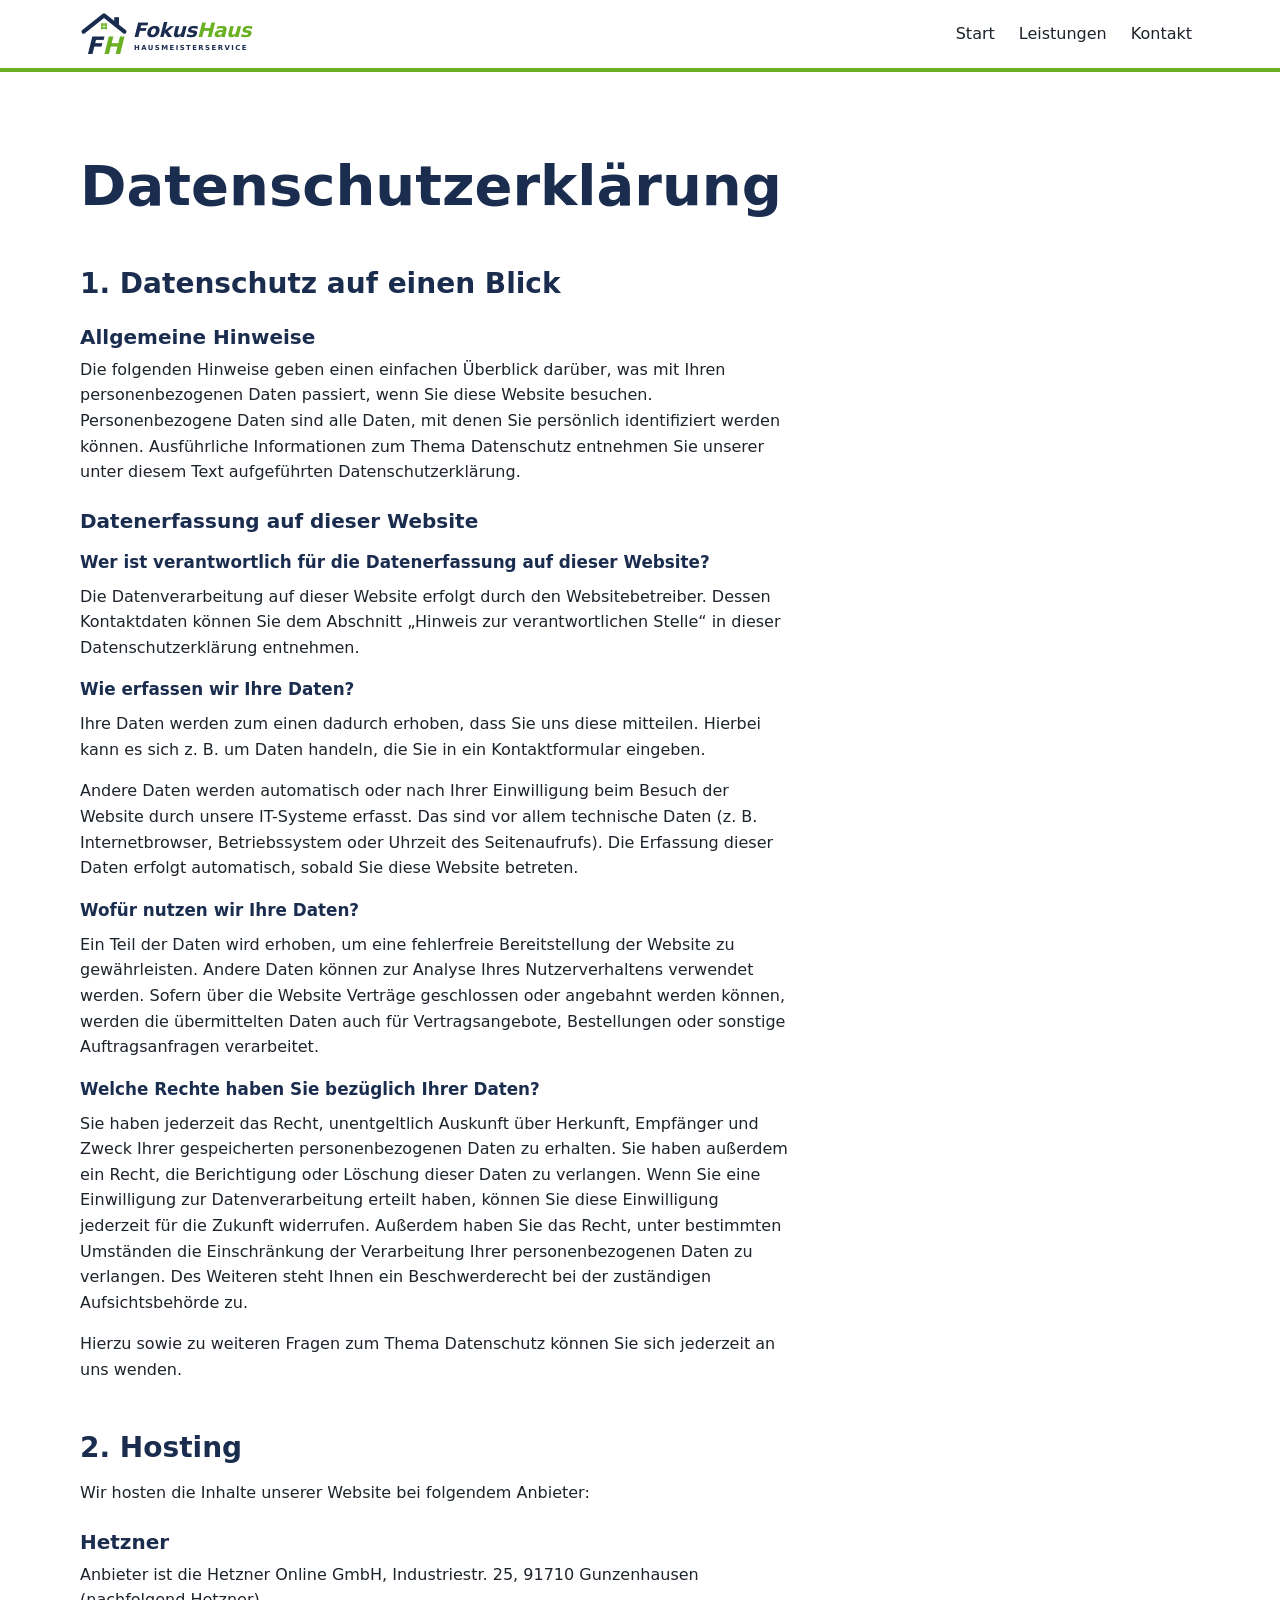
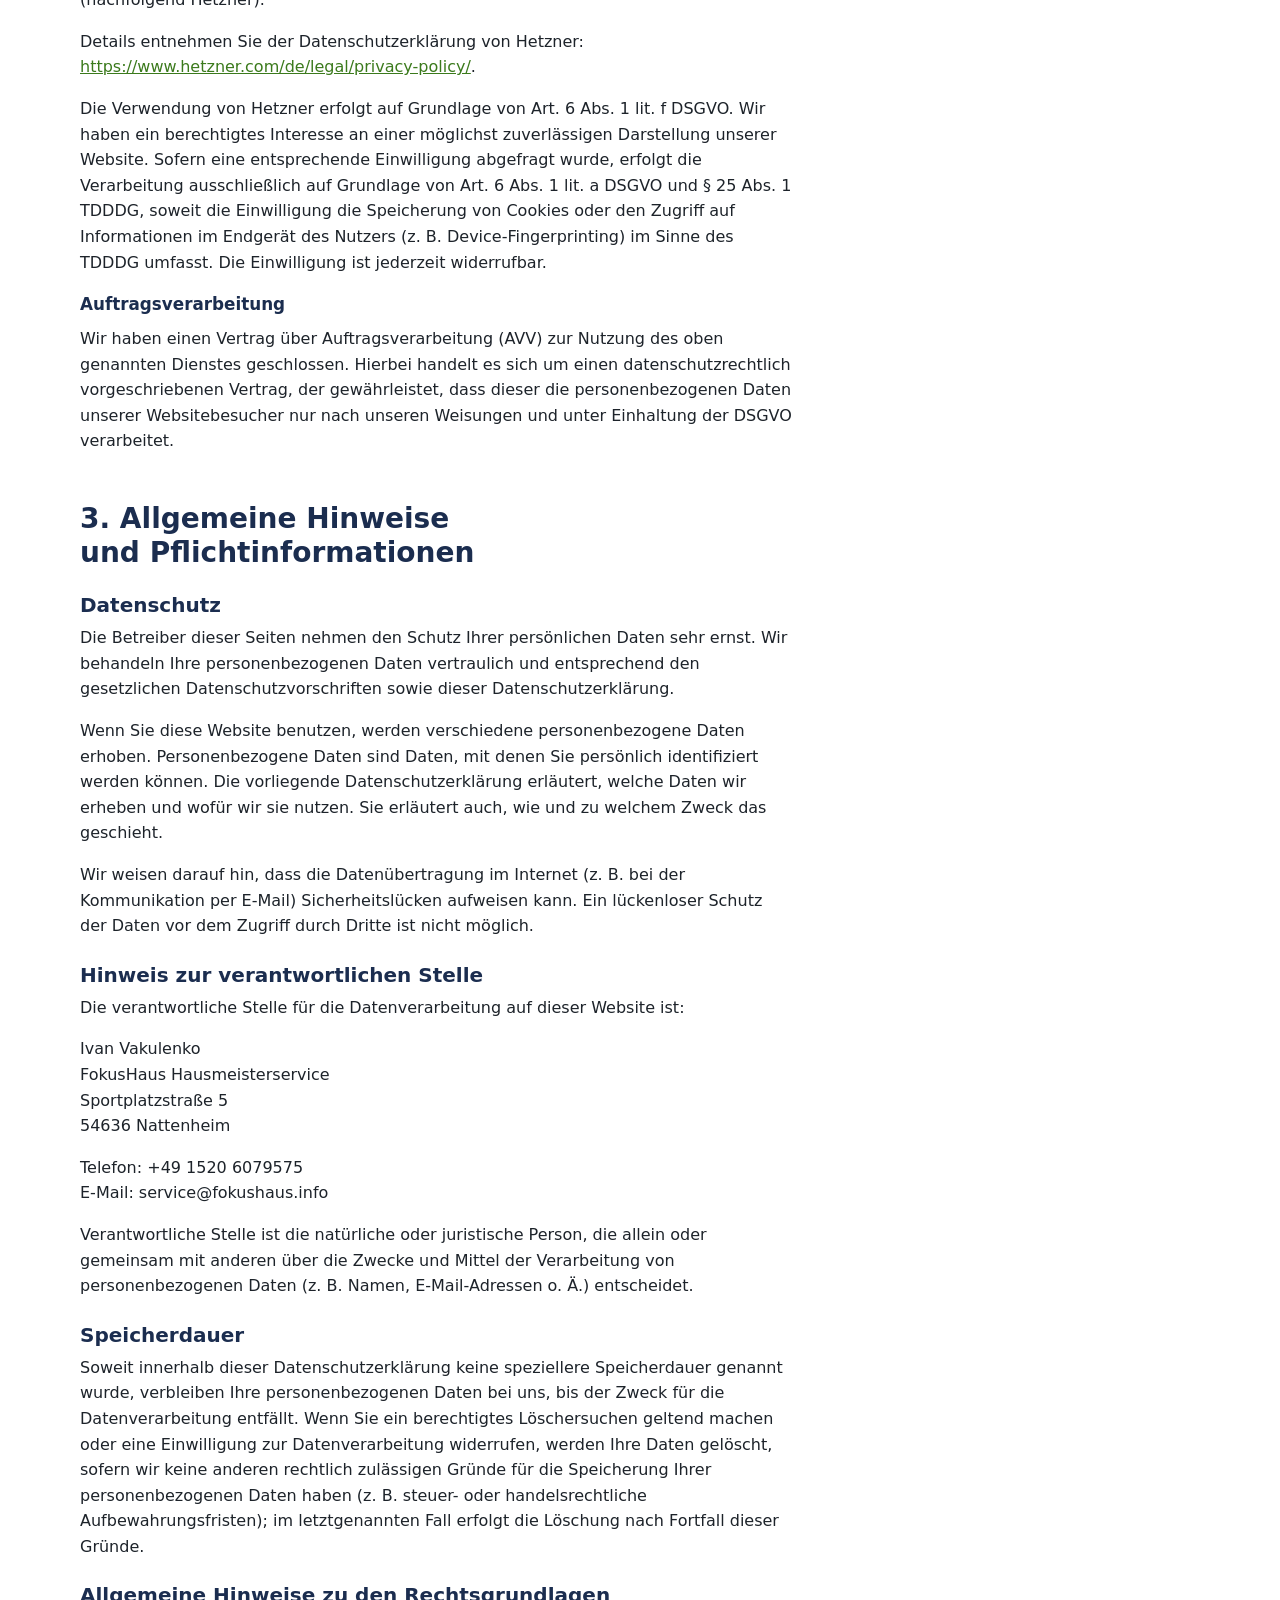
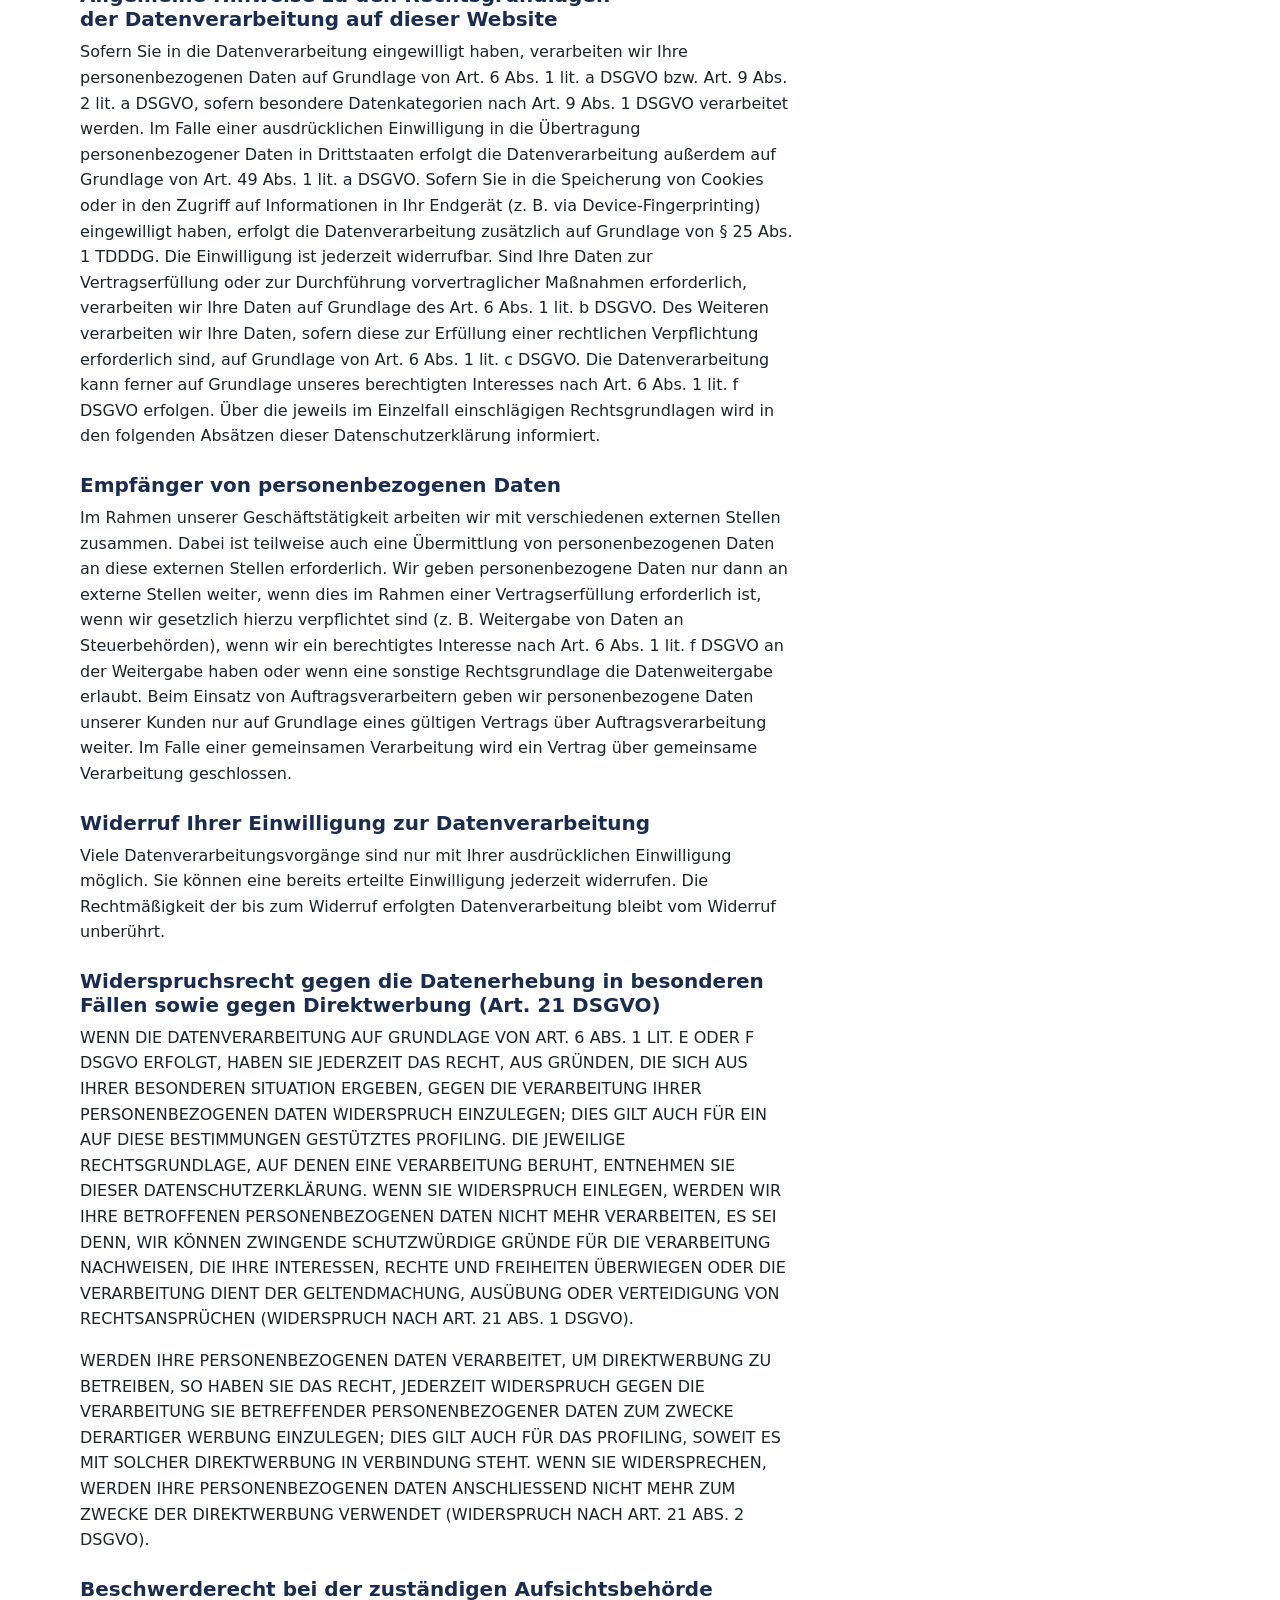
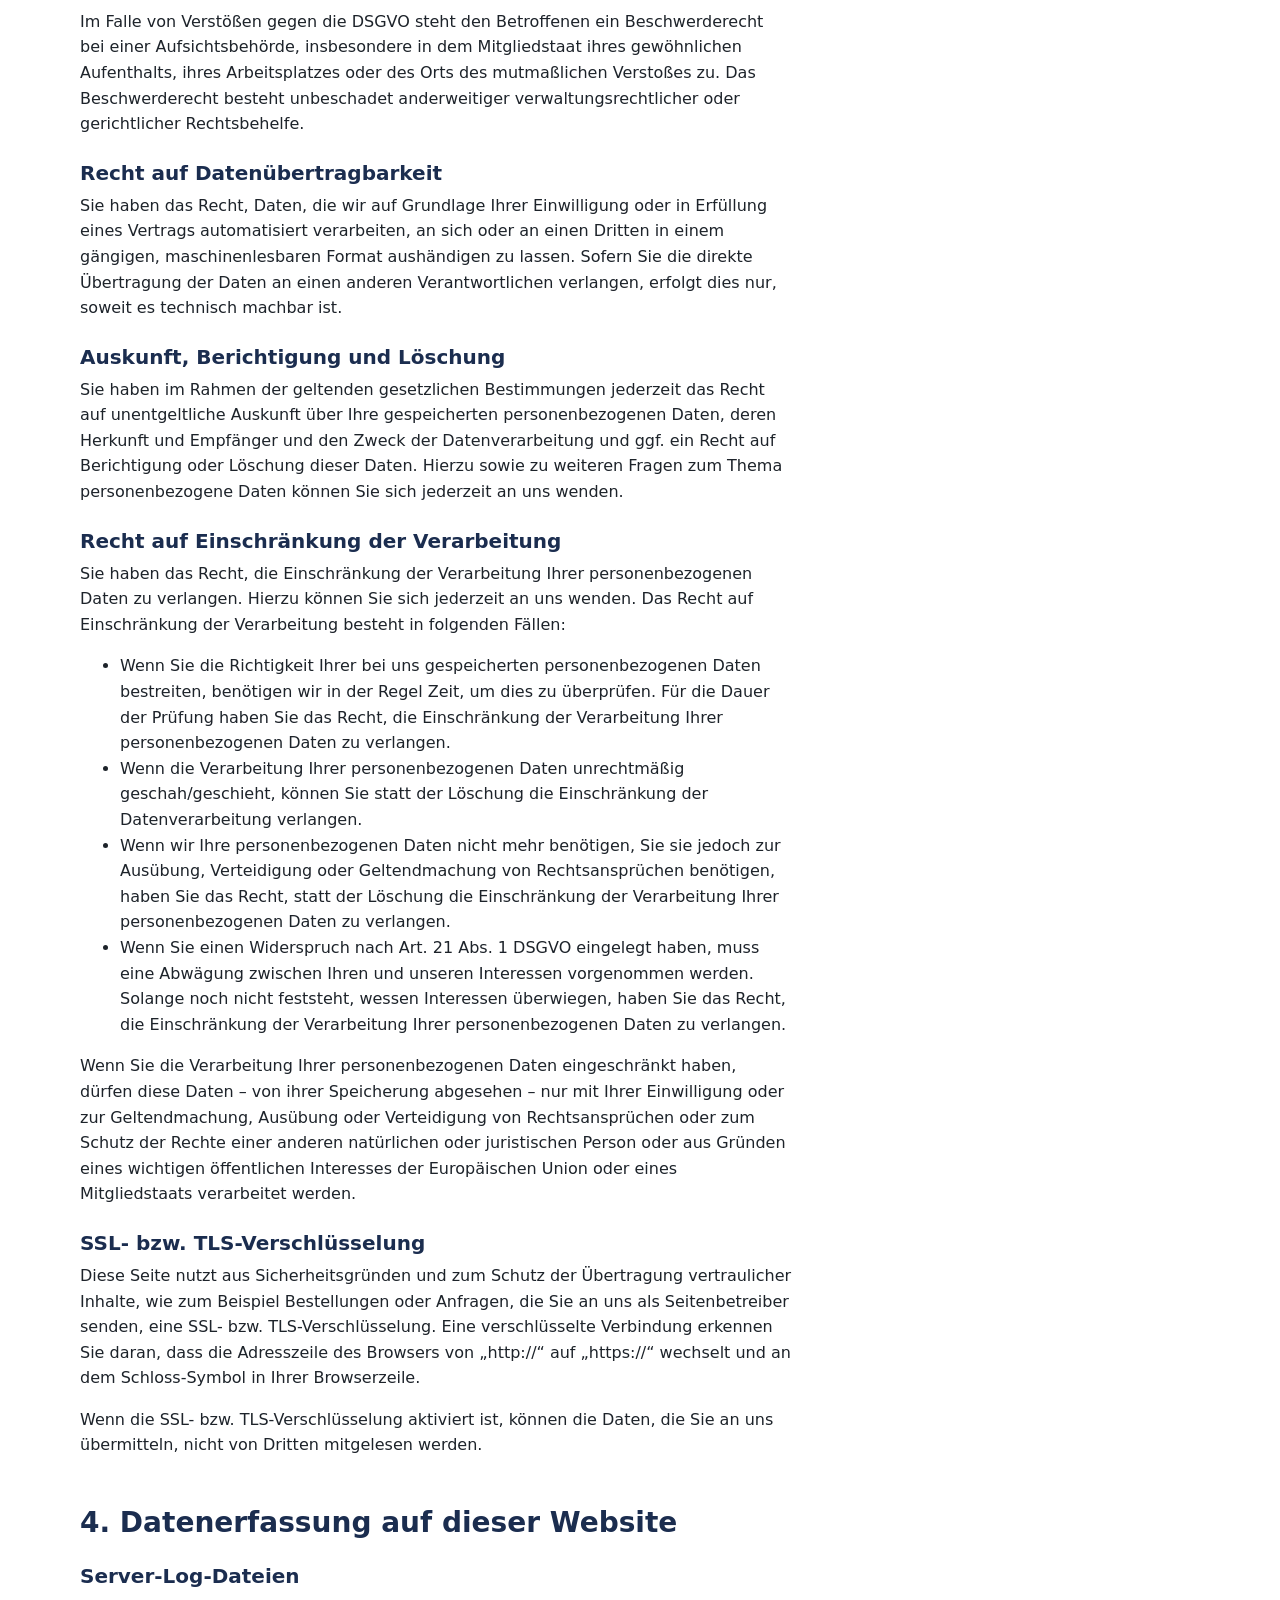
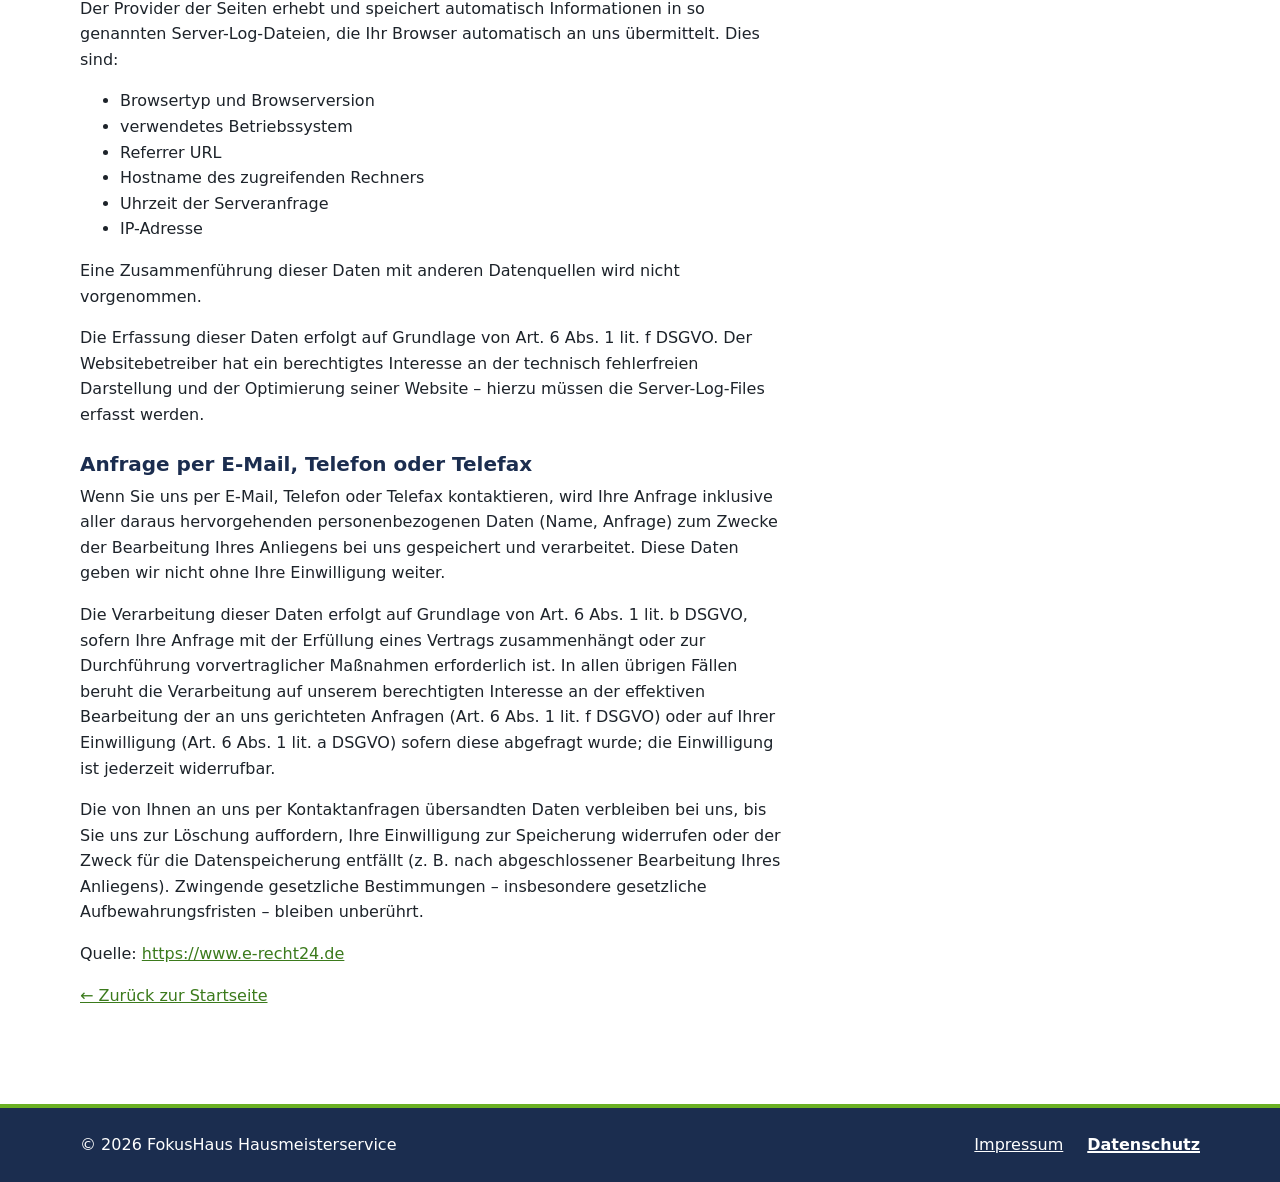
==== commit 8bcd2fa4: "docs: regenerate Datenschutz for Hetzner hosting with AVV - datenschutz.html: new e-recht24 text (26" ====
--- a/datenschutz.html
+++ b/datenschutz.html
@@ -40,7 +40,7 @@
 
   <main>
     <section class="legal">
-      <!-- ТЕКСТ DATENSCHUTZERKLÄRUNG: згенеровано на e-recht24.de (Datenschutz-Generator), 22.11.2026.
+      <!-- ТЕКСТ DATENSCHUTZERKLÄRUNG: згенеровано на e-recht24.de (Datenschutz-Generator), 26.11.2026 (хостер Hetzner, AVV).
            Вставлено без змін змісту (лише <br /> записано як <br>). Щоб оновити — пройти генератор
            ще раз і замінити весь вміст блоку legal-text. Після будь-яких змін на сайті
            (хостинг, форми, WhatsApp, аналітика) текст треба перегенерувати. -->
@@ -51,22 +51,20 @@
         <h3>Datenerfassung auf dieser Website</h3> <h4>Wer ist verantwortlich f&uuml;r die Datenerfassung auf dieser Website?</h4> <p>Die Datenverarbeitung auf dieser Website erfolgt durch den Websitebetreiber. Dessen Kontaktdaten k&ouml;nnen Sie dem Abschnitt &bdquo;Hinweis zur verantwortlichen Stelle&ldquo; in dieser Datenschutzerkl&auml;rung entnehmen.</p> <h4>Wie erfassen wir Ihre Daten?</h4> <p>Ihre Daten werden zum einen dadurch erhoben, dass Sie uns diese mitteilen. Hierbei kann es sich z.&nbsp;B. um Daten handeln, die Sie in ein Kontaktformular eingeben.</p> <p>Andere Daten werden automatisch oder nach Ihrer Einwilligung beim Besuch der Website durch unsere IT-Systeme erfasst. Das sind vor allem technische Daten (z.&nbsp;B. Internetbrowser, Betriebssystem oder Uhrzeit des Seitenaufrufs). Die Erfassung dieser Daten erfolgt automatisch, sobald Sie diese Website betreten.</p> <h4>Wof&uuml;r nutzen wir Ihre Daten?</h4> <p>Ein Teil der Daten wird erhoben, um eine fehlerfreie Bereitstellung der Website zu gew&auml;hrleisten. Andere Daten k&ouml;nnen zur Analyse Ihres Nutzerverhaltens verwendet werden. Sofern &uuml;ber die Website Vertr&auml;ge geschlossen oder angebahnt werden k&ouml;nnen, werden die &uuml;bermittelten Daten auch f&uuml;r Vertragsangebote, Bestellungen oder sonstige Auftragsanfragen verarbeitet.</p> <h4>Welche Rechte haben Sie bez&uuml;glich Ihrer Daten?</h4> <p>Sie haben jederzeit das Recht, unentgeltlich Auskunft &uuml;ber Herkunft, Empf&auml;nger und Zweck Ihrer gespeicherten personenbezogenen Daten zu erhalten. Sie haben au&szlig;erdem ein Recht, die Berichtigung oder L&ouml;schung dieser Daten zu verlangen. Wenn Sie eine Einwilligung zur Datenverarbeitung erteilt haben, k&ouml;nnen Sie diese Einwilligung jederzeit f&uuml;r die Zukunft widerrufen. Au&szlig;erdem haben Sie das Recht, unter bestimmten Umst&auml;nden die Einschr&auml;nkung der Verarbeitung Ihrer personenbezogenen Daten zu verlangen. Des Weiteren steht Ihnen ein Beschwerderecht bei der zust&auml;ndigen Aufsichtsbeh&ouml;rde zu.</p> <p>Hierzu sowie zu weiteren Fragen zum Thema Datenschutz k&ouml;nnen Sie sich jederzeit an uns wenden.</p>
         <h2>2. Hosting</h2>
         <p>Wir hosten die Inhalte unserer Website bei folgendem Anbieter:</p>
-        <h3>Externes Hosting</h3> <p>Diese Website wird extern gehostet. Die personenbezogenen Daten, die auf dieser Website erfasst werden, werden auf den Servern des Hosters / der Hoster gespeichert. Hierbei kann es sich v.&nbsp;a. um IP-Adressen, Kontaktanfragen, Meta- und Kommunikationsdaten, Vertragsdaten, Kontaktdaten, Namen, Websitezugriffe und sonstige Daten, die &uuml;ber eine Website generiert werden, handeln.</p> <p>Das externe Hosting erfolgt zum Zwecke der Vertragserf&uuml;llung gegen&uuml;ber unseren potenziellen und bestehenden Kunden (Art. 6 Abs. 1 lit. b DSGVO) und im Interesse einer sicheren, schnellen und effizienten Bereitstellung unseres Online-Angebots durch einen professionellen Anbieter (Art. 6 Abs. 1 lit. f DSGVO). Sofern eine entsprechende Einwilligung abgefragt wurde, erfolgt die Verarbeitung ausschlie&szlig;lich auf Grundlage von Art. 6 Abs. 1 lit. a DSGVO und &sect; 25 Abs. 1 TDDDG, soweit die Einwilligung die Speicherung von Cookies oder den Zugriff auf Informationen im Endger&auml;t des Nutzers (z.&nbsp;B. Device-Fingerprinting) im Sinne des TDDDG umfasst. Die Einwilligung ist jederzeit widerrufbar.</p> <p>Unser(e) Hoster wird bzw. werden Ihre Daten nur insoweit verarbeiten, wie dies zur Erf&uuml;llung seiner Leistungspflichten erforderlich ist und unsere Weisungen in Bezug auf diese Daten befolgen.</p> <p>Wir setzen folgende(n) Hoster ein:</p>
-        <p>GitHub, Inc.<br>
-        88 Colin P. Kelly Jr. St.<br>
-        San Francisco, CA 94107<br>
-        USA</p>
+        <h3>Hetzner</h3> <p>Anbieter ist die Hetzner Online GmbH, Industriestr. 25, 91710 Gunzenhausen (nachfolgend Hetzner).</p> <p>Details entnehmen Sie der Datenschutzerkl&auml;rung von Hetzner: <a href="https://www.hetzner.com/de/legal/privacy-policy/" target="_blank" rel="noopener noreferrer">https://www.hetzner.com/de/legal/privacy-policy/</a>.</p> <p>Die Verwendung von Hetzner erfolgt auf Grundlage von Art. 6 Abs. 1 lit. f DSGVO. Wir haben ein berechtigtes Interesse an einer m&ouml;glichst zuverl&auml;ssigen Darstellung unserer Website. Sofern eine entsprechende Einwilligung abgefragt wurde, erfolgt die Verarbeitung ausschlie&szlig;lich auf Grundlage von Art. 6 Abs. 1 lit. a DSGVO und &sect; 25 Abs. 1 TDDDG, soweit die Einwilligung die Speicherung von Cookies oder den Zugriff auf Informationen im Endger&auml;t des Nutzers (z.&nbsp;B. Device-Fingerprinting) im Sinne des TDDDG umfasst. Die Einwilligung ist jederzeit widerrufbar.</p>
+
+        <h4>Auftragsverarbeitung</h4> <p>Wir haben einen Vertrag &uuml;ber Auftragsverarbeitung (AVV) zur Nutzung des oben genannten Dienstes geschlossen. Hierbei handelt es sich um einen datenschutzrechtlich vorgeschriebenen Vertrag, der gew&auml;hrleistet, dass dieser die personenbezogenen Daten unserer Websitebesucher nur nach unseren Weisungen und unter Einhaltung der DSGVO verarbeitet.</p>
         <h2>3. Allgemeine Hinweise und Pflicht&shy;informationen</h2>
         <h3>Datenschutz</h3> <p>Die Betreiber dieser Seiten nehmen den Schutz Ihrer pers&ouml;nlichen Daten sehr ernst. Wir behandeln Ihre personenbezogenen Daten vertraulich und entsprechend den gesetzlichen Datenschutzvorschriften sowie dieser Datenschutzerkl&auml;rung.</p> <p>Wenn Sie diese Website benutzen, werden verschiedene personenbezogene Daten erhoben. Personenbezogene Daten sind Daten, mit denen Sie pers&ouml;nlich identifiziert werden k&ouml;nnen. Die vorliegende Datenschutzerkl&auml;rung erl&auml;utert, welche Daten wir erheben und wof&uuml;r wir sie nutzen. Sie erl&auml;utert auch, wie und zu welchem Zweck das geschieht.</p> <p>Wir weisen darauf hin, dass die Daten&uuml;bertragung im Internet (z.&nbsp;B. bei der Kommunikation per E-Mail) Sicherheitsl&uuml;cken aufweisen kann. Ein l&uuml;ckenloser Schutz der Daten vor dem Zugriff durch Dritte ist nicht m&ouml;glich.</p>
         <h3>Hinweis zur verantwortlichen Stelle</h3> <p>Die verantwortliche Stelle f&uuml;r die Datenverarbeitung auf dieser Website ist:</p> <p>Ivan Vakulenko<br>
         FokusHaus Hausmeisterservice<br>
         Sportplatzstra&szlig;e 5<br>
         54636 Nattenheim</p>
-        
+
         <p>Telefon: +49 1520 6079575<br>
         E-Mail: service@fokushaus.info</p>
-        <p>Verantwortliche Stelle ist die nat&uuml;rliche oder juristische Person, die allein oder gemeinsam mit anderen &uuml;ber die Zwecke und Mittel der Verarbeitung von personenbezogenen Daten (z.&nbsp;B. Namen, E-Mail-Adressen o. &Auml;.) entscheidet.</p>
-        
+         <p>Verantwortliche Stelle ist die nat&uuml;rliche oder juristische Person, die allein oder gemeinsam mit anderen &uuml;ber die Zwecke und Mittel der Verarbeitung von personenbezogenen Daten (z.&nbsp;B. Namen, E-Mail-Adressen o. &Auml;.) entscheidet.</p>
+
         <h3>Speicherdauer</h3> <p>Soweit innerhalb dieser Datenschutzerkl&auml;rung keine speziellere Speicherdauer genannt wurde, verbleiben Ihre personenbezogenen Daten bei uns, bis der Zweck f&uuml;r die Datenverarbeitung entf&auml;llt. Wenn Sie ein berechtigtes L&ouml;schersuchen geltend machen oder eine Einwilligung zur Datenverarbeitung widerrufen, werden Ihre Daten gel&ouml;scht, sofern wir keine anderen rechtlich zul&auml;ssigen Gr&uuml;nde f&uuml;r die Speicherung Ihrer personenbezogenen Daten haben (z.&nbsp;B. steuer- oder handelsrechtliche Aufbewahrungsfristen); im letztgenannten Fall erfolgt die L&ouml;schung nach Fortfall dieser Gr&uuml;nde.</p>
         <h3>Allgemeine Hinweise zu den Rechtsgrundlagen der Datenverarbeitung auf dieser Website</h3> <p>Sofern Sie in die Datenverarbeitung eingewilligt haben, verarbeiten wir Ihre personenbezogenen Daten auf Grundlage von Art. 6 Abs. 1 lit. a DSGVO bzw. Art. 9 Abs. 2 lit. a DSGVO, sofern besondere Datenkategorien nach Art. 9 Abs. 1 DSGVO verarbeitet werden. Im Falle einer ausdr&uuml;cklichen Einwilligung in die &Uuml;bertragung personenbezogener Daten in Drittstaaten erfolgt die Datenverarbeitung au&szlig;erdem auf Grundlage von Art. 49 Abs. 1 lit. a DSGVO. Sofern Sie in die Speicherung von Cookies oder in den Zugriff auf Informationen in Ihr Endger&auml;t (z.&nbsp;B. via Device-Fingerprinting) eingewilligt haben, erfolgt die Datenverarbeitung zus&auml;tzlich auf Grundlage von &sect; 25 Abs. 1 TDDDG. Die Einwilligung ist jederzeit widerrufbar. Sind Ihre Daten zur Vertragserf&uuml;llung oder zur Durchf&uuml;hrung vorvertraglicher Ma&szlig;nahmen erforderlich, verarbeiten wir Ihre Daten auf Grundlage des Art. 6 Abs. 1 lit. b DSGVO. Des Weiteren verarbeiten wir Ihre Daten, sofern diese zur Erf&uuml;llung einer rechtlichen Verpflichtung erforderlich sind, auf Grundlage von Art. 6 Abs. 1 lit. c DSGVO. Die Datenverarbeitung kann ferner auf Grundlage unseres berechtigten Interesses nach Art. 6 Abs. 1 lit. f DSGVO erfolgen. &Uuml;ber die jeweils im Einzelfall einschl&auml;gigen Rechtsgrundlagen wird in den folgenden Abs&auml;tzen dieser Datenschutzerkl&auml;rung informiert.</p>
         <h3>Empf&auml;nger von personenbezogenen Daten</h3> <p>Im Rahmen unserer Gesch&auml;ftst&auml;tigkeit arbeiten wir mit verschiedenen externen Stellen zusammen. Dabei ist teilweise auch eine &Uuml;bermittlung von personenbezogenen Daten an diese externen Stellen erforderlich. Wir geben personenbezogene Daten nur dann an externe Stellen weiter, wenn dies im Rahmen einer Vertragserf&uuml;llung erforderlich ist, wenn wir gesetzlich hierzu verpflichtet sind (z.&nbsp;B. Weitergabe von Daten an Steuerbeh&ouml;rden), wenn wir ein berechtigtes Interesse nach Art. 6 Abs. 1 lit. f DSGVO an der Weitergabe haben oder wenn eine sonstige Rechtsgrundlage die Datenweitergabe erlaubt. Beim Einsatz von Auftragsverarbeitern geben wir personenbezogene Daten unserer Kunden nur auf Grundlage eines g&uuml;ltigen Vertrags &uuml;ber Auftragsverarbeitung weiter. Im Falle einer gemeinsamen Verarbeitung wird ein Vertrag &uuml;ber gemeinsame Verarbeitung geschlossen.</p>
@@ -77,7 +75,6 @@
         <h3>Auskunft, Berichtigung und L&ouml;schung</h3> <p>Sie haben im Rahmen der geltenden gesetzlichen Bestimmungen jederzeit das Recht auf unentgeltliche Auskunft &uuml;ber Ihre gespeicherten personenbezogenen Daten, deren Herkunft und Empf&auml;nger und den Zweck der Datenverarbeitung und ggf. ein Recht auf Berichtigung oder L&ouml;schung dieser Daten. Hierzu sowie zu weiteren Fragen zum Thema personenbezogene Daten k&ouml;nnen Sie sich jederzeit an uns wenden.</p>
         <h3>Recht auf Einschr&auml;nkung der Verarbeitung</h3> <p>Sie haben das Recht, die Einschr&auml;nkung der Verarbeitung Ihrer personenbezogenen Daten zu verlangen. Hierzu k&ouml;nnen Sie sich jederzeit an uns wenden. Das Recht auf Einschr&auml;nkung der Verarbeitung besteht in folgenden F&auml;llen:</p> <ul> <li>Wenn Sie die Richtigkeit Ihrer bei uns gespeicherten personenbezogenen Daten bestreiten, ben&ouml;tigen wir in der Regel Zeit, um dies zu &uuml;berpr&uuml;fen. F&uuml;r die Dauer der Pr&uuml;fung haben Sie das Recht, die Einschr&auml;nkung der Verarbeitung Ihrer personenbezogenen Daten zu verlangen.</li> <li>Wenn die Verarbeitung Ihrer personenbezogenen Daten unrechtm&auml;&szlig;ig geschah/geschieht, k&ouml;nnen Sie statt der L&ouml;schung die Einschr&auml;nkung der Datenverarbeitung verlangen.</li> <li>Wenn wir Ihre personenbezogenen Daten nicht mehr ben&ouml;tigen, Sie sie jedoch zur Aus&uuml;bung, Verteidigung oder Geltendmachung von Rechtsanspr&uuml;chen ben&ouml;tigen, haben Sie das Recht, statt der L&ouml;schung die Einschr&auml;nkung der Verarbeitung Ihrer personenbezogenen Daten zu verlangen.</li> <li>Wenn Sie einen Widerspruch nach Art. 21 Abs. 1 DSGVO eingelegt haben, muss eine Abw&auml;gung zwischen Ihren und unseren Interessen vorgenommen werden. Solange noch nicht feststeht, wessen Interessen &uuml;berwiegen, haben Sie das Recht, die Einschr&auml;nkung der Verarbeitung Ihrer personenbezogenen Daten zu verlangen.</li> </ul> <p>Wenn Sie die Verarbeitung Ihrer personenbezogenen Daten eingeschr&auml;nkt haben, d&uuml;rfen diese Daten &ndash; von ihrer Speicherung abgesehen &ndash; nur mit Ihrer Einwilligung oder zur Geltendmachung, Aus&uuml;bung oder Verteidigung von Rechtsanspr&uuml;chen oder zum Schutz der Rechte einer anderen nat&uuml;rlichen oder juristischen Person oder aus Gr&uuml;nden eines wichtigen &ouml;ffentlichen Interesses der Europ&auml;ischen Union oder eines Mitgliedstaats verarbeitet werden.</p>
         <h3>SSL- bzw. TLS-Verschl&uuml;sselung</h3> <p>Diese Seite nutzt aus Sicherheitsgr&uuml;nden und zum Schutz der &Uuml;bertragung vertraulicher Inhalte, wie zum Beispiel Bestellungen oder Anfragen, die Sie an uns als Seitenbetreiber senden, eine SSL- bzw. TLS-Verschl&uuml;sselung. Eine verschl&uuml;sselte Verbindung erkennen Sie daran, dass die Adresszeile des Browsers von &bdquo;http://&ldquo; auf &bdquo;https://&ldquo; wechselt und an dem Schloss-Symbol in Ihrer Browserzeile.</p> <p>Wenn die SSL- bzw. TLS-Verschl&uuml;sselung aktiviert ist, k&ouml;nnen die Daten, die Sie an uns &uuml;bermitteln, nicht von Dritten mitgelesen werden.</p>
-        <h3>Widerspruch gegen Werbe-E-Mails</h3> <p>Der Nutzung von im Rahmen der Impressumspflicht ver&ouml;ffentlichten Kontaktdaten zur &Uuml;bersendung von nicht ausdr&uuml;cklich angeforderter Werbung und Informationsmaterialien wird hiermit widersprochen. Die Betreiber der Seiten behalten sich ausdr&uuml;cklich rechtliche Schritte im Falle der unverlangten Zusendung von Werbeinformationen, etwa durch Spam-E-Mails, vor.</p>
         <h2>4. Datenerfassung auf dieser Website</h2>
         <h3>Server-Log-Dateien</h3> <p>Der Provider der Seiten erhebt und speichert automatisch Informationen in so genannten Server-Log-Dateien, die Ihr Browser automatisch an uns &uuml;bermittelt. Dies sind:</p> <ul> <li>Browsertyp und Browserversion</li> <li>verwendetes Betriebssystem</li> <li>Referrer URL</li> <li>Hostname des zugreifenden Rechners</li> <li>Uhrzeit der Serveranfrage</li> <li>IP-Adresse</li> </ul> <p>Eine Zusammenf&uuml;hrung dieser Daten mit anderen Datenquellen wird nicht vorgenommen.</p> <p>Die Erfassung dieser Daten erfolgt auf Grundlage von Art. 6 Abs. 1 lit. f DSGVO. Der Websitebetreiber hat ein berechtigtes Interesse an der technisch fehlerfreien Darstellung und der Optimierung seiner Website &ndash; hierzu m&uuml;ssen die Server-Log-Files erfasst werden.</p>
         <h3>Anfrage per E-Mail, Telefon oder Telefax</h3> <p>Wenn Sie uns per E-Mail, Telefon oder Telefax kontaktieren, wird Ihre Anfrage inklusive aller daraus hervorgehenden personenbezogenen Daten (Name, Anfrage) zum Zwecke der Bearbeitung Ihres Anliegens bei uns gespeichert und verarbeitet. Diese Daten geben wir nicht ohne Ihre Einwilligung weiter.</p> <p>Die Verarbeitung dieser Daten erfolgt auf Grundlage von Art. 6 Abs. 1 lit. b DSGVO, sofern Ihre Anfrage mit der Erf&uuml;llung eines Vertrags zusammenh&auml;ngt oder zur Durchf&uuml;hrung vorvertraglicher Ma&szlig;nahmen erforderlich ist. In allen &uuml;brigen F&auml;llen beruht die Verarbeitung auf unserem berechtigten Interesse an der effektiven Bearbeitung der an uns gerichteten Anfragen (Art. 6 Abs. 1 lit. f DSGVO) oder auf Ihrer Einwilligung (Art. 6 Abs. 1 lit. a DSGVO) sofern diese abgefragt wurde; die Einwilligung ist jederzeit widerrufbar.</p> <p>Die von Ihnen an uns per Kontaktanfragen &uuml;bersandten Daten verbleiben bei uns, bis Sie uns zur L&ouml;schung auffordern, Ihre Einwilligung zur Speicherung widerrufen oder der Zweck f&uuml;r die Datenspeicherung entf&auml;llt (z.&nbsp;B. nach abgeschlossener Bearbeitung Ihres Anliegens). Zwingende gesetzliche Bestimmungen &ndash; insbesondere gesetzliche Aufbewahrungsfristen &ndash; bleiben unber&uuml;hrt.</p>
--- a/css/style.css
+++ b/css/style.css
@@ -309,7 +309,7 @@
      не завантажиться. */
   background:
     linear-gradient(rgb(20 34 62 / 0.7), rgb(20 34 62 / 0.7)),
-    url("../img/hero.svg") center / cover no-repeat,
+    url("../img/hero.webp") center / cover no-repeat,
     var(--color-primary);
   color: var(--color-on-dark);
 }
@@ -367,6 +367,13 @@
 .cards p {
   color: var(--color-text-muted);
 }
+/* Підзаголовок картки («Gebäude · Treppenhaus · Außenflächen») — дрібно, фірмовим зеленим */
+.cards hgroup p {
+  margin-block-start: 0.25rem;
+  font-size: 0.9rem;
+  font-weight: 600;
+  color: var(--color-accent);
+}
 
 
 /* ---------- 8. Розділ «contact» ---------- */
@@ -402,6 +409,13 @@
 }
 .contact-list a:hover {
   color: var(--color-accent-dark);
+}
+
+/* Примітка під номером («Auch per WhatsApp erreichbar»): окремим рядком, дрібніше і сірим */
+.contact-note {
+  display: block;
+  font-size: 0.9rem;
+  color: var(--color-text-muted);
 }
 
 .hours h3 {
@@ -515,11 +529,9 @@
   }
 }
 
-/* Від 64em (≈1024px): комп'ютер — 3 колонки, більші відступи */
+/* Від 64em (≈1024px): комп'ютер — більші відступи.
+   Карток 4, тому лишаємо 2 колонки (сітка 2×2), а не 3 (тоді одна картка «висіла» б окремо). */
 @media (min-width: 64em) {
-  .cards {
-    grid-template-columns: repeat(3, 1fr);
-  }
   main > section {
     padding-block: var(--space-xl);
   }
